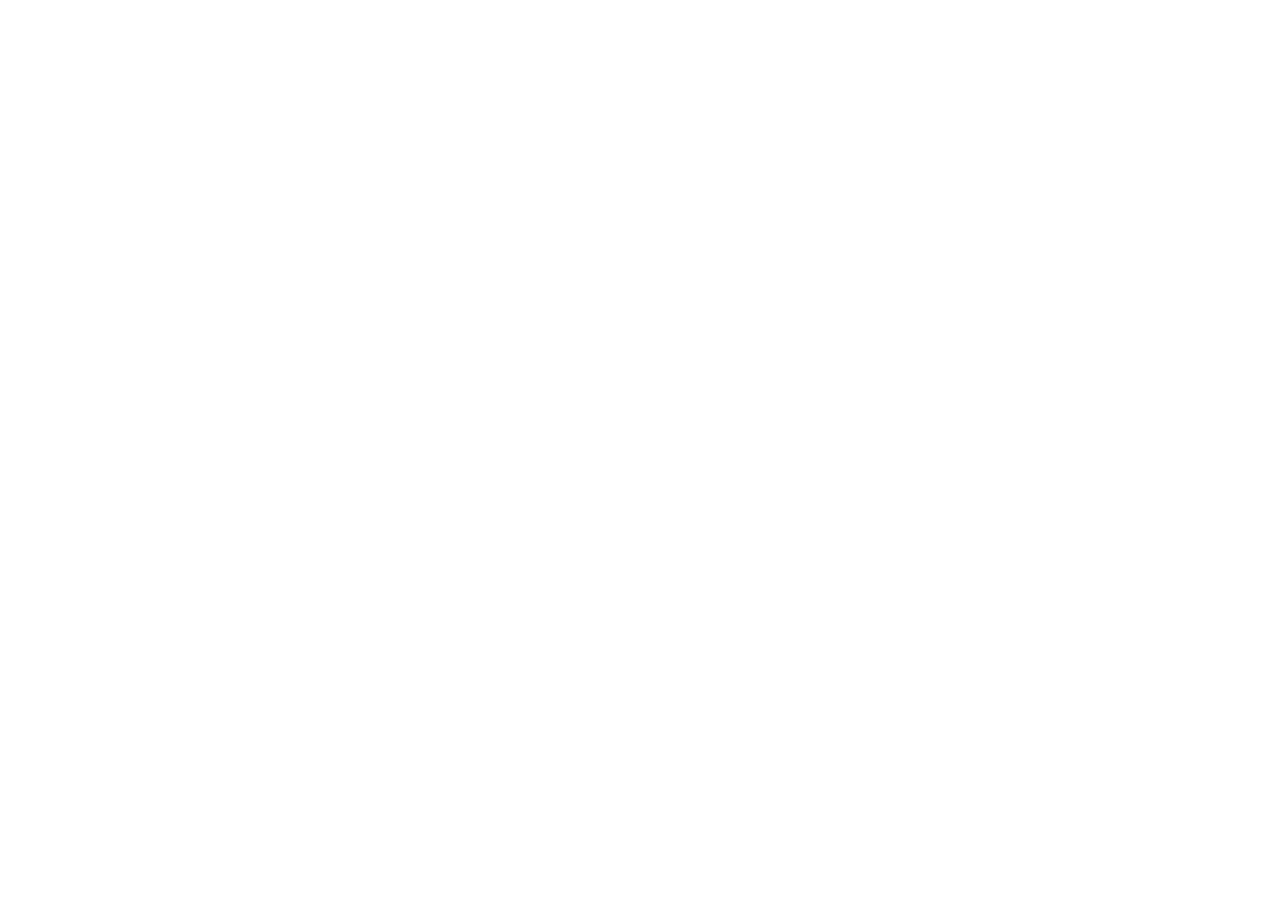
==== html/index.html @ 0bc6a654 "commit initial" ====
<!DOCTYPE html>
<html lang="en">
<head>
    <meta charset="UTF-8">
    <meta http-equiv="X-UA-Compatible" content="IE=edge">
    <meta name="viewport" content="width=device-width, initial-scale=1.0">

    <title>One Community Church | Home</title>
</head>
<body>
    
</body>
</html>
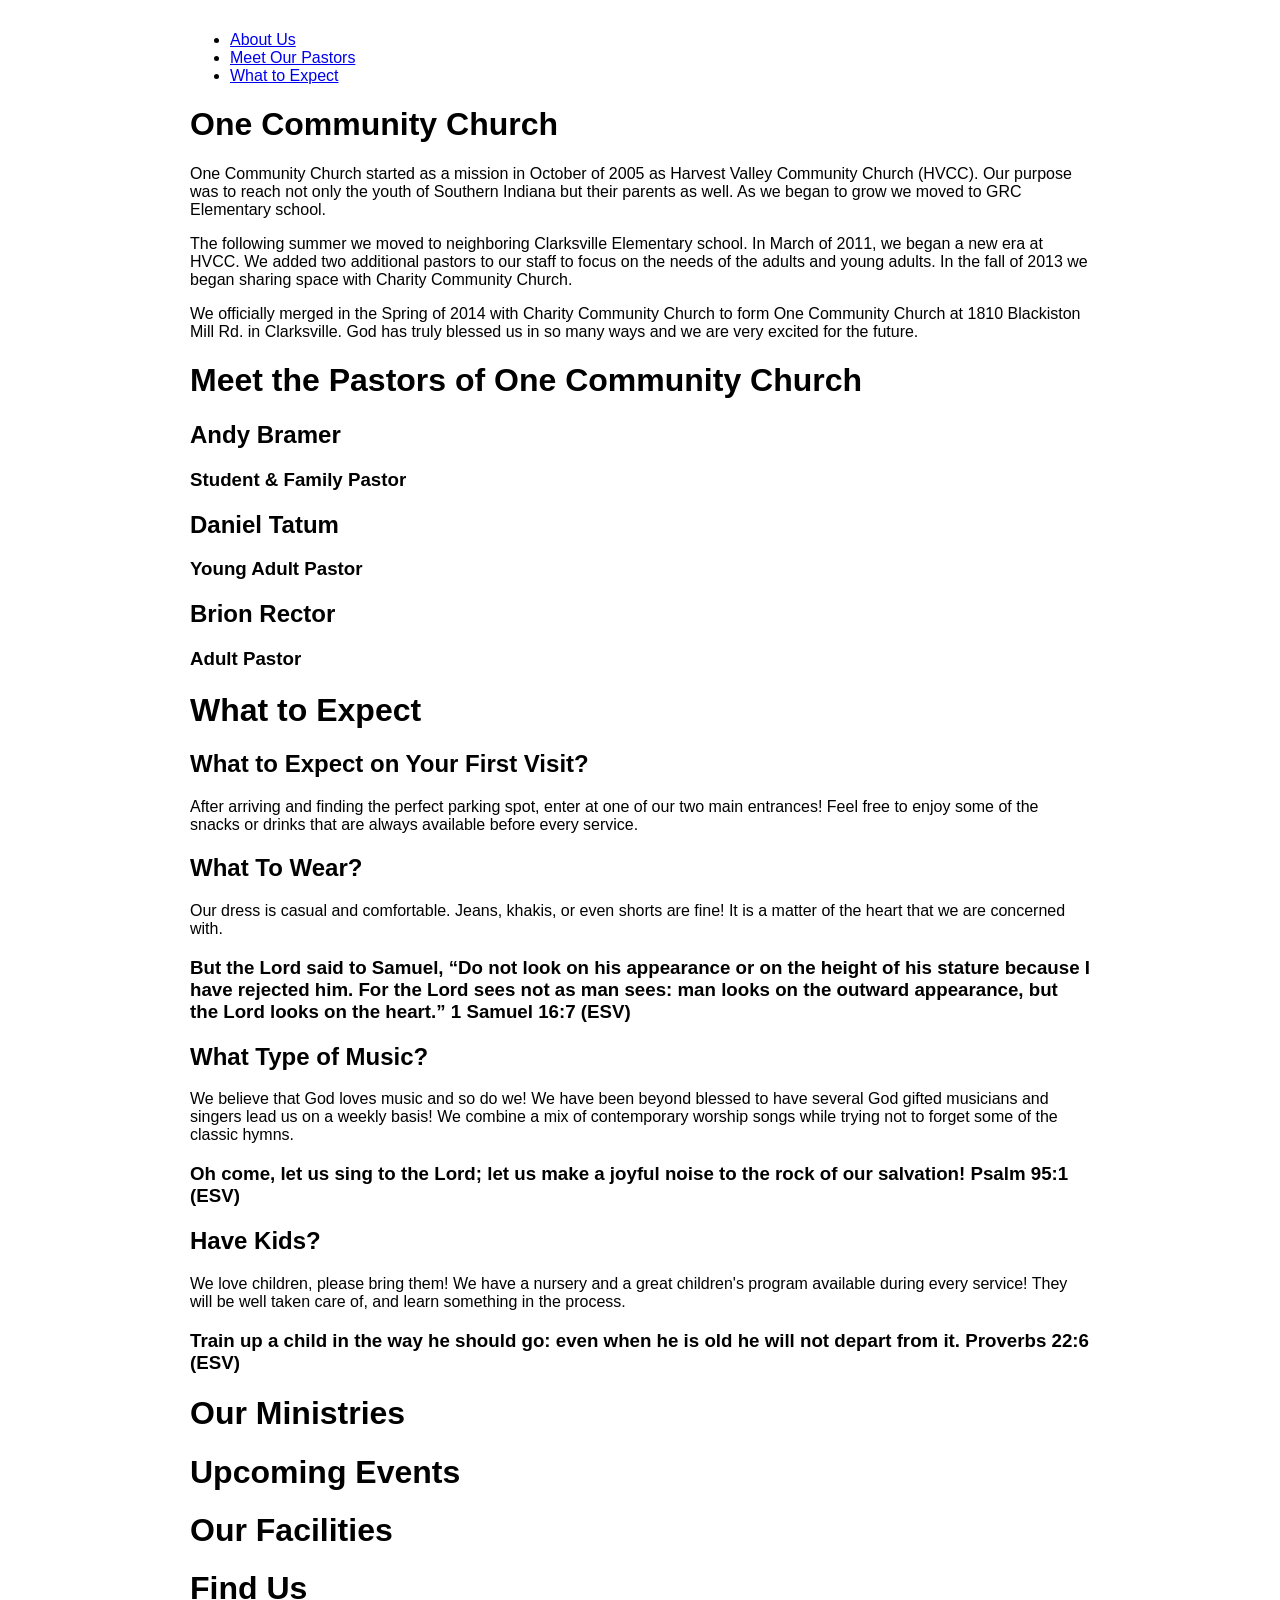
==== commit 86b9945e: "commit adding outline" ====
--- a/html/index.html
+++ b/html/index.html
@@ -5,9 +5,74 @@
     <meta http-equiv="X-UA-Compatible" content="IE=edge">
     <meta name="viewport" content="width=device-width, initial-scale=1.0">
 
+    <meta name="color-scheme" content="light dark">
+
+    <link rel="stylesheet" href="../css/index.css">  
+
     <title>One Community Church | Home</title>
 </head>
 <body>
-    
+
+    <!--navbar goes here-->
+    <div class="topnav">
+        <ul>
+            <li><a href="#about">About Us</a></li> 
+            <li><a href="#meet-pastors">Meet Our Pastors</a></li>
+            <li><a href="#what-to-expect">What to Expect</a></li>
+        </ul>
+    </div>
+
+    <!--about us-->
+    <div class="about" id="about">
+    <h1>One Community Church</h1>
+    <p>One Community Church started as a mission in October of 2005 as Harvest Valley Community Church (HVCC). Our purpose was to reach not only the youth of Southern Indiana but their parents as well. As we began to grow we moved to GRC Elementary school.</p>
+    <p>The following summer we moved to neighboring Clarksville Elementary school. In March of 2011, we began a new era at HVCC. We added two additional pastors to our staff to focus on the needs of the adults and young adults. In the fall of 2013 we began sharing space with Charity Community Church.</p>
+    <p>We officially merged in the Spring of 2014 with Charity Community Church to form One Community Church at 1810 Blackiston Mill Rd. in Clarksville. God has truly blessed us in so many ways and we are very excited for the future.</p>
+    </div>
+
+    <!--meet the pastors tidbit-->
+    <div class="meet-pastors" id="meet-pastors">
+    <h1>Meet the Pastors of One Community Church</h1>
+    <h2>Andy Bramer</h2>
+    <h3>Student & Family Pastor</h3>
+
+    <h2>Daniel Tatum</h2>
+    <h3>Young Adult Pastor</h3>
+
+    <h2>Brion Rector</h2>
+    <h3>Adult Pastor</h3>
+    </div>
+
+    <!--what to expect (first time..)-->
+    <div class="what-to-expect" id="what-to-expect">
+    <h1>What to Expect</h1>
+    <h2>What to Expect on Your First Visit?</h2>
+    <p>After arriving and finding the perfect parking spot, enter at one of our two main entrances! Feel free to enjoy some of the snacks or drinks that are always available before every service.</p>
+
+    <h2>What To Wear?</h2>
+    <p>Our dress is casual and comfortable. Jeans, khakis, or even shorts are fine! It is a matter of the heart that we are concerned with.</p>
+    <h3>But the Lord said to Samuel, “Do not look on his appearance or on the height of his stature because I have rejected him. For the Lord sees not as man sees: man looks on the outward appearance, but the Lord looks on the heart.” 1 Samuel 16:7 (ESV)</h3>
+
+    <h2>What Type of Music?</h2>
+    <p>We believe that God loves music and so do we! We have been beyond blessed to have several God gifted musicians and singers lead us on a weekly basis! We combine a mix of contemporary worship songs while trying not to forget some of the classic hymns.</p>
+    <h3>Oh come, let us sing to the Lord; let us make a joyful noise to the rock of our salvation! Psalm 95:1 (ESV)</h3>
+
+    <h2>Have Kids?</h2>
+    <p>We love children, please bring them! We have a nursery and a great children's program available during every service! They will be well taken care of, and learn something in the process.</p>
+    <h3>Train up a child in the way he should go: even when he is old he will not depart from it. Proverbs 22:6 (ESV)</h3>
+    </div>
+
+    <!--our ministries (adult, youth..)-->
+    <h1>Our Ministries</h1>
+
+    <!--upcoming events-->
+    <h1>Upcoming Events</h1>
+
+    <!--our facilites-->
+    <h1>Our Facilities</h1>
+
+    <!--find us-->
+    <h1>Find Us</h1>
+
 </body>
 </html>
--- a/css/index.css
+++ b/css/index.css
@@ -0,0 +1,68 @@
+body.light {
+    --text: dark;
+    --background: white;
+
+}
+
+body.dark {
+    --text: white;
+    --background: black;
+}
+
+body {
+    color: var(--text);
+    background: var(--background);
+
+    margin: auto;
+    padding: auto;
+    max-width: 1250px;
+    min-width: 450px;
+    padding-bottom: 30px;
+
+    font-family: Arial, Helvetica, sans-serif;
+}
+
+
+
+
+
+@media (max-width: 1350px) {
+    html {
+        max-width:screen;
+    }
+
+    body {
+        max-width: 1200px;
+        padding: 15px;
+        margin: auto;
+        font-size: medium;
+    }
+}
+
+
+@media (max-width: 1300px) {
+    html {
+        max-width:screen;
+    }
+
+    body {
+        max-width: 900px;
+        padding: 15px;
+        margin: auto;
+        font-size: medium;
+    }
+}
+
+
+@media (max-width: 414px) {
+    html {
+        max-width:screen;
+    }
+
+    body {
+        max-width: 380px;
+        padding: 15px;
+        margin: auto;
+        font-size: medium;
+    }
+}
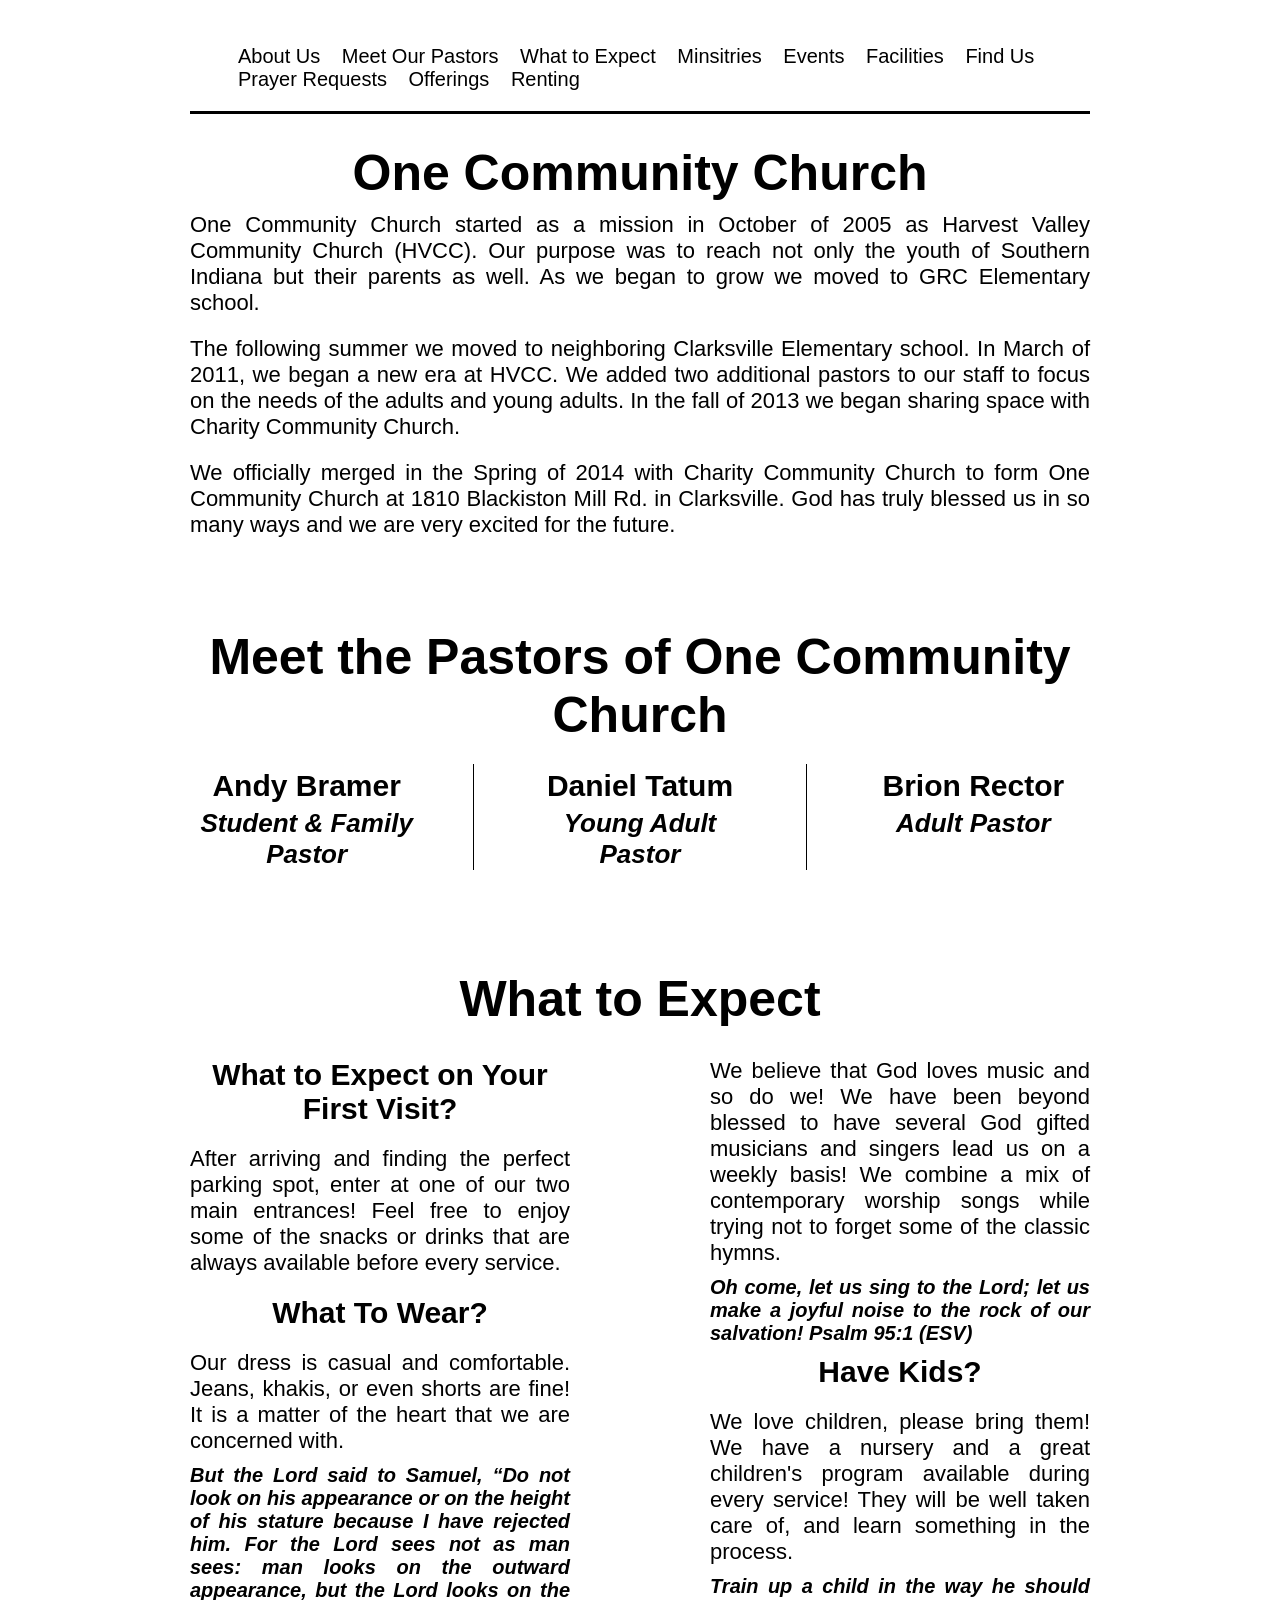
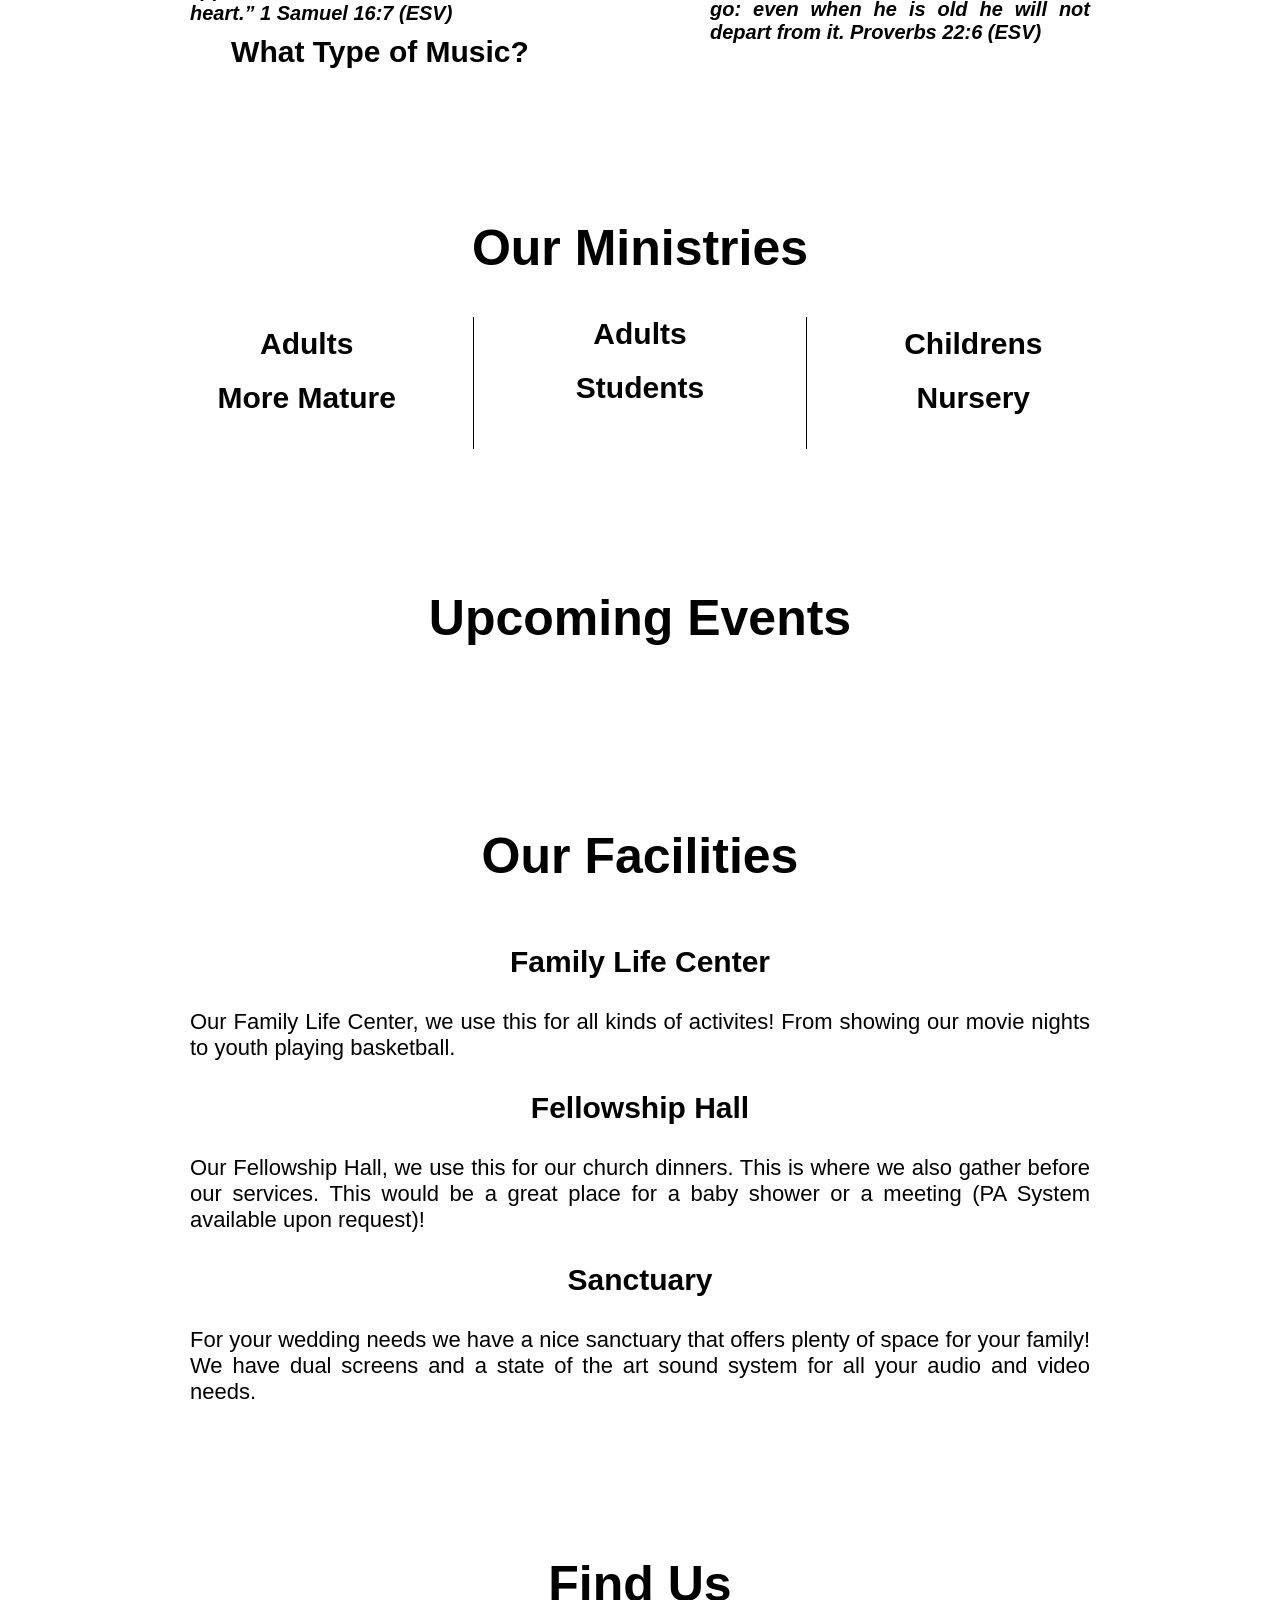
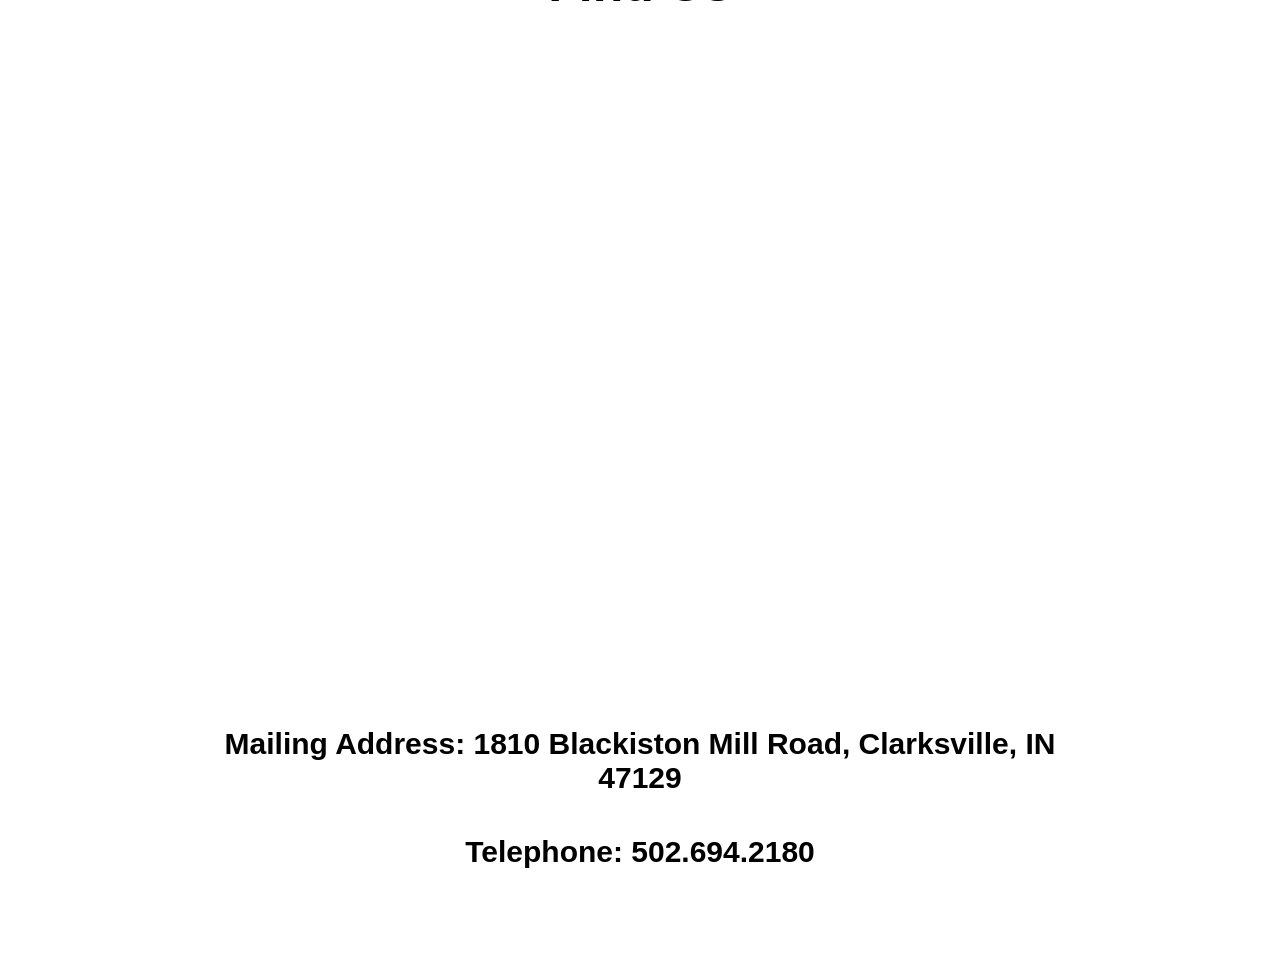
==== commit df232c69: "added navbar (need work on hiding content behind navbar" ====
--- a/html/index.html
+++ b/html/index.html
@@ -16,9 +16,19 @@
     <!--navbar goes here-->
     <div class="topnav">
         <ul>
+            <!--same page links-->
             <li><a href="#about">About Us</a></li> 
             <li><a href="#meet-pastors">Meet Our Pastors</a></li>
             <li><a href="#what-to-expect">What to Expect</a></li>
+            <li><a href="#our-ministries">Minsitries</a></li>
+            <li><a href="#upcoming-events">Events</a></li>
+            <li><a href="#our-facilities">Facilities</a></li>
+            <li><a href="#find-us">Find Us</a></li>
+            <!--seperator-->
+            <li><a href="../html/prayer.html">Prayer Requests</a></li>
+            <li><a href="../html/offering.html">Offerings</a></li>
+            <li><a href="../html/rental.html">Renting</a></li>
+            <!--<li><a href="../html/staff.html">Our Staff</a></li>-->
         </ul>
     </div>
 
@@ -33,15 +43,19 @@
     <!--meet the pastors tidbit-->
     <div class="meet-pastors" id="meet-pastors">
     <h1>Meet the Pastors of One Community Church</h1>
+    
     <h2>Andy Bramer</h2>
     <h3>Student & Family Pastor</h3>
+    <!--add pastor image-->
 
     <h2>Daniel Tatum</h2>
     <h3>Young Adult Pastor</h3>
+    <!--add pastor image-->
 
     <h2>Brion Rector</h2>
     <h3>Adult Pastor</h3>
-    </div>
+    </div> 
+    <!--add pastor image-->
 
     <!--what to expect (first time..)-->
     <div class="what-to-expect" id="what-to-expect">
@@ -63,16 +77,48 @@
     </div>
 
     <!--our ministries (adult, youth..)-->
+    <div class="our-ministries" id="our-ministries">
     <h1>Our Ministries</h1>
+    <h2>Adults</h2>
+    <h2>More Mature Adults</h2>
+    <h2>Students</h2>
+    <h2>Childrens</h2>
+    <h2>Nursery</h2>
+    </div>
 
     <!--upcoming events-->
+    <div class="upcoming-events" id="upcoming-events">
     <h1>Upcoming Events</h1>
+    </div>
 
-    <!--our facilites-->
+    <!--our facilites--> <!--add all to rental section-->
+    <div class="our-facilities" id="our-facilities">
     <h1>Our Facilities</h1>
+    <!--add picture of flc-->
+    <h2>Family Life Center</h2>
+    <p>Our Family Life Center, we use this for all kinds of activites! From showing our movie nights to youth playing basketball.</p>
+
+    <!--add picture of fh-->
+    <h2>Fellowship Hall</h2>
+    <p>Our Fellowship Hall, we use this for our church dinners. This is where we also gather before our services. This would be a great place for a baby shower or a meeting (PA System available upon request)!</p>
+
+    <!--add picture of sanctuary-->
+    <h2>Sanctuary</h2>
+    <p>For your wedding needs we have a nice sanctuary that offers plenty of space for your family! We have dual screens and a state of the art sound system for all your audio and video needs.</p>
+
+    <!--add facilities usage aggreement-->
+    </div>
 
     <!--find us-->
+    <div class="find-us" id="find-us">
     <h1>Find Us</h1>
+    <!--add image of church-->
+    <!--add(ed) map-->
+    <iframe src="https://www.google.com/maps/embed?pb=!1m18!1m12!1m3!1d3130.3263921614725!2d-85.77988768427866!3d38.31827188847571!2m3!1f0!2f0!3f0!3m2!1i1024!2i768!4f13.1!3m3!1m2!1s0x88696de4c640ef57%3A0xcdb8a9dc819fbcfc!2s1810%20Blackiston%20Mill%20Rd%2C%20Clarksville%2C%20IN%2047129!5e0!3m2!1sen!2sus!4v1655092919338!5m2!1sen!2sus" width="1250" height="650" style="border:0;" allowfullscreen="" loading="lazy" referrerpolicy="no-referrer-when-downgrade"></iframe>
+    <h2>Mailing Address: <a href="https://goo.gl/maps/pcrrsYPMtZr2eQby5" target="_blank">1810 Blackiston Mill Road, Clarksville, IN 47129</a></h2>
+    <h2>Telephone:<a href="tel+5026942180"> 502.694.2180</a></h2>
+    </div>  
+
 
 </body>
 </html>
--- a/css/index.css
+++ b/css/index.css
@@ -18,13 +18,259 @@
     max-width: 1250px;
     min-width: 450px;
     padding-bottom: 30px;
-
     font-family: Arial, Helvetica, sans-serif;
 }
 
-
-
-
+.topnav a:link, a:visited {
+    color: var(--text);
+    text-decoration: none;
+}
+
+.topnav a:hover {
+    color: var(--text);
+    font-style: oblique;
+}
+
+.topnav {
+    border-bottom-style: solid;
+    font-size: 20px;
+    position: -webkit-sticky;
+    position: sticky;
+    z-index: 1;
+    top: 0;
+    
+}
+
+.topnav ul {
+    padding-top: 10px;
+}
+
+.topnav li {
+    display: inline;
+}
+
+.topnav a {
+    padding: 8px;
+}
+
+
+.about {
+    padding: 30px 0px;
+}
+
+.about h1 {
+    padding: auto;
+    margin: auto;
+    font-size: 50px;
+    text-align: center;
+}
+
+.about p {
+    padding: 10px 0px;
+    margin: auto;
+    font-size: 22px;
+    text-align: justify;
+}
+
+
+.meet-pastors {
+    padding: 50px 0px;
+    column-count: 3;
+    column-gap: 100px;
+    column-rule-style: solid;
+    column-rule-width: 1px;
+    column-width: 100px;
+}
+
+.meet-pastors h1 {
+    padding-bottom: 20px;
+    margin: auto;
+    font-size: 50px;
+    column-span: all;
+    text-align: center;
+}
+
+.meet-pastors h2 {
+    padding: 5px 0px;
+    margin: auto;
+    font-size: 30px;
+    text-align: center;
+}
+
+.meet-pastors h3 {
+    padding: auto;
+    margin: auto;
+    font-size: 26px;
+    font-style: italic;
+    text-align: center;
+}
+
+
+.what-to-expect {
+    padding: 50px 0px;
+    column-count: 2;
+    column-gap: 140px;
+    column-width: 200px;
+}
+
+.what-to-expect h1 {
+    padding-bottom: 20px;
+    margin: auto;
+    font-size: 50px;
+    column-span: all;
+    text-align: center;
+}
+
+.what-to-expect h2 {
+    padding: 10px 0px;
+    margin: auto;
+    font-size: 30px;
+    text-align: center;
+}
+
+.what-to-expect p {
+    padding: 10px 0px;
+    margin: auto;
+    font-size: 22px;
+    text-align: justify;
+}
+
+.what-to-expect h3 {
+    padding: auto;
+    margin: auto;
+    font-size: 20px;
+    font-style: italic;
+    text-align: justify;
+}
+
+
+.our-ministries {
+    padding: 50px 0px;
+    column-count: 3;
+    column-gap: 100px;
+    column-width: 150px;
+    column-rule-style: solid;
+    column-rule-width: 1px;
+}
+
+.our-ministries h1 {
+    padding: 40px 0px;
+    margin: auto;
+    font-size: 50px;
+    column-span: all;
+    text-align: center;
+}
+
+.our-ministries h2 {
+    padding: 10px 0px;
+    margin: auto;
+    font-size: 30px;
+    text-align: center;
+}
+
+.our-ministries p {
+    padding: 10px 0px;
+    margin: auto;
+    font-size: 22px;
+    text-align: justify;
+}
+
+.our-ministries h3 {
+    padding: auto;
+    margin: auto;
+    font-size: 20px;
+    font-style: italic;
+    text-align: justify;
+}
+
+
+.upcoming-events {
+    padding: 50px 0px;
+}
+
+.upcoming-events h1 {
+    padding: 40px 0px;
+    margin: auto;
+    font-size: 50px;
+    column-span: all;
+    text-align: center;
+}
+
+
+.our-facilities {
+    padding: 50px 0px;
+}
+
+.our-facilities h1 {
+    padding: 40px 0px;
+    margin: auto;
+    font-size: 50px;
+    column-span: all;
+    text-align: center;
+}
+
+.our-facilities h2 {
+    padding: 20px 0px;
+    margin: auto;
+    font-size: 30px;
+    text-align: center;
+}
+
+.our-facilities p {
+    padding: 10px 0px;
+    margin: auto;
+    font-size: 22px;
+    text-align: justify;
+}
+
+.our-facilities h3 {
+    padding: auto;
+    margin: auto;
+    font-size: 20px;
+    font-style: italic;
+    text-align: justify;
+}
+
+
+.find-us {
+    padding: 50px 0px;
+}
+
+.find-us a:link, a:visited {
+    color: var(--text);
+    text-decoration: none;
+}
+
+.find-us h1 {
+    padding: 40px 0px;
+    margin: auto;
+    font-size: 50px;
+    column-span: all;
+    text-align: center;
+}
+
+.find-us h2 {
+    padding: 20px 0px;
+    margin: auto;
+    font-size: 30px;
+    text-align: center;
+    text-decoration: none;
+}
+
+.find-us p {
+    padding: 10px 0px;
+    margin: auto;
+    font-size: 22px;
+    text-align: justify;
+}
+
+.find-us h3 {
+    padding: auto;
+    margin: auto;
+    font-size: 20px;
+    font-style: italic;
+    text-align: justify;
+}
 
 @media (max-width: 1350px) {
     html {
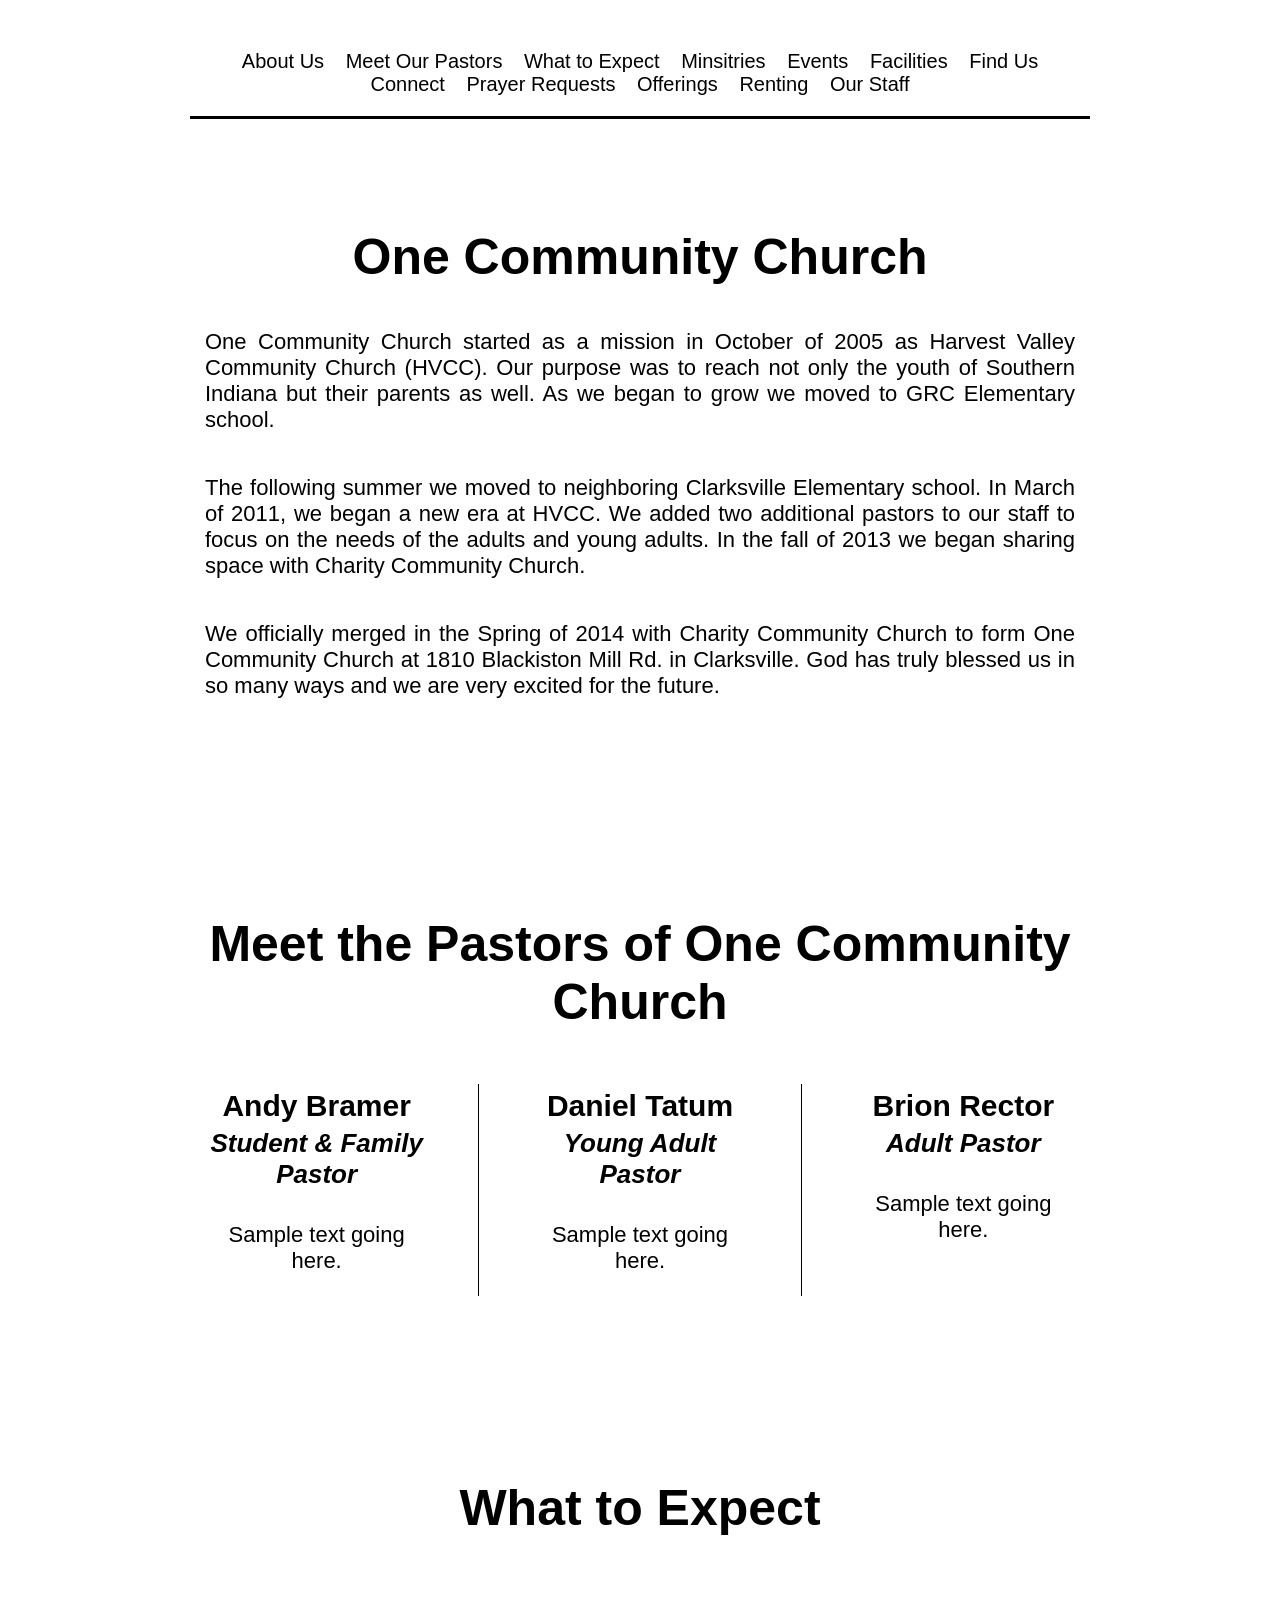
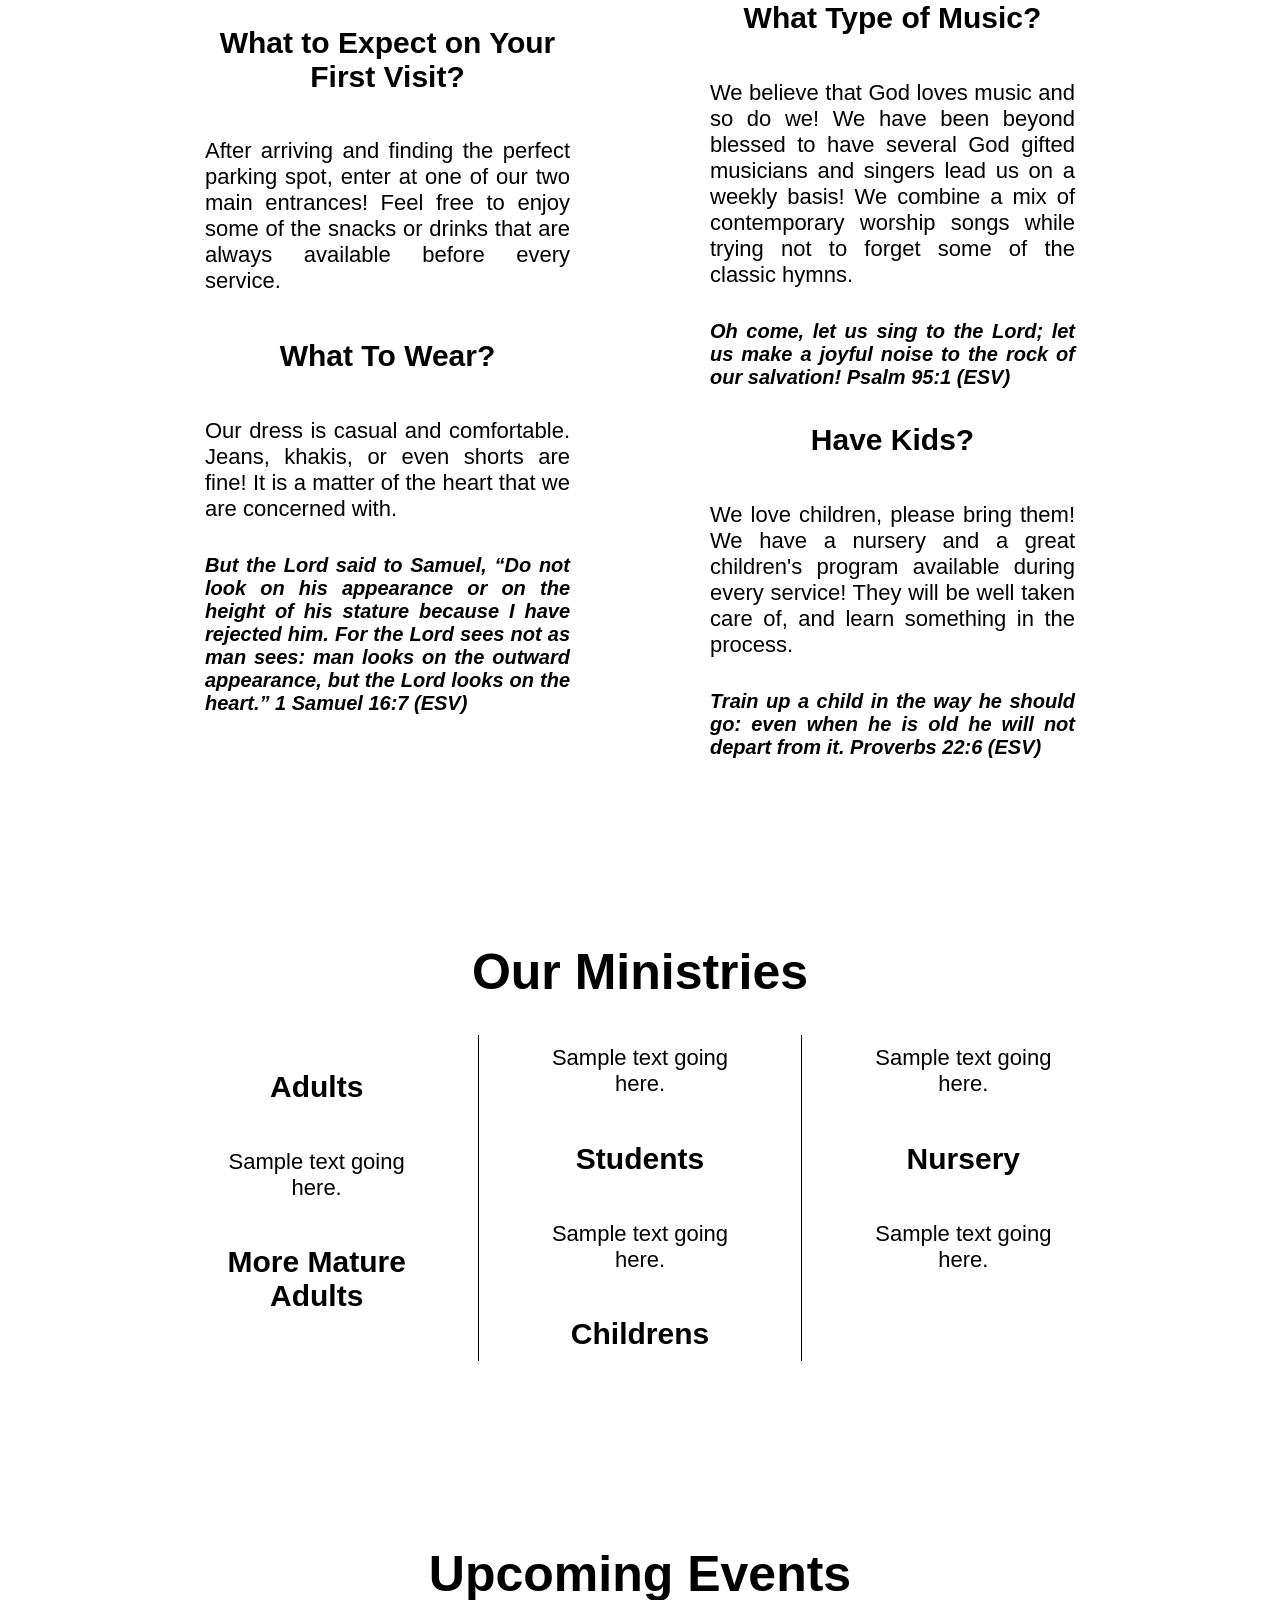
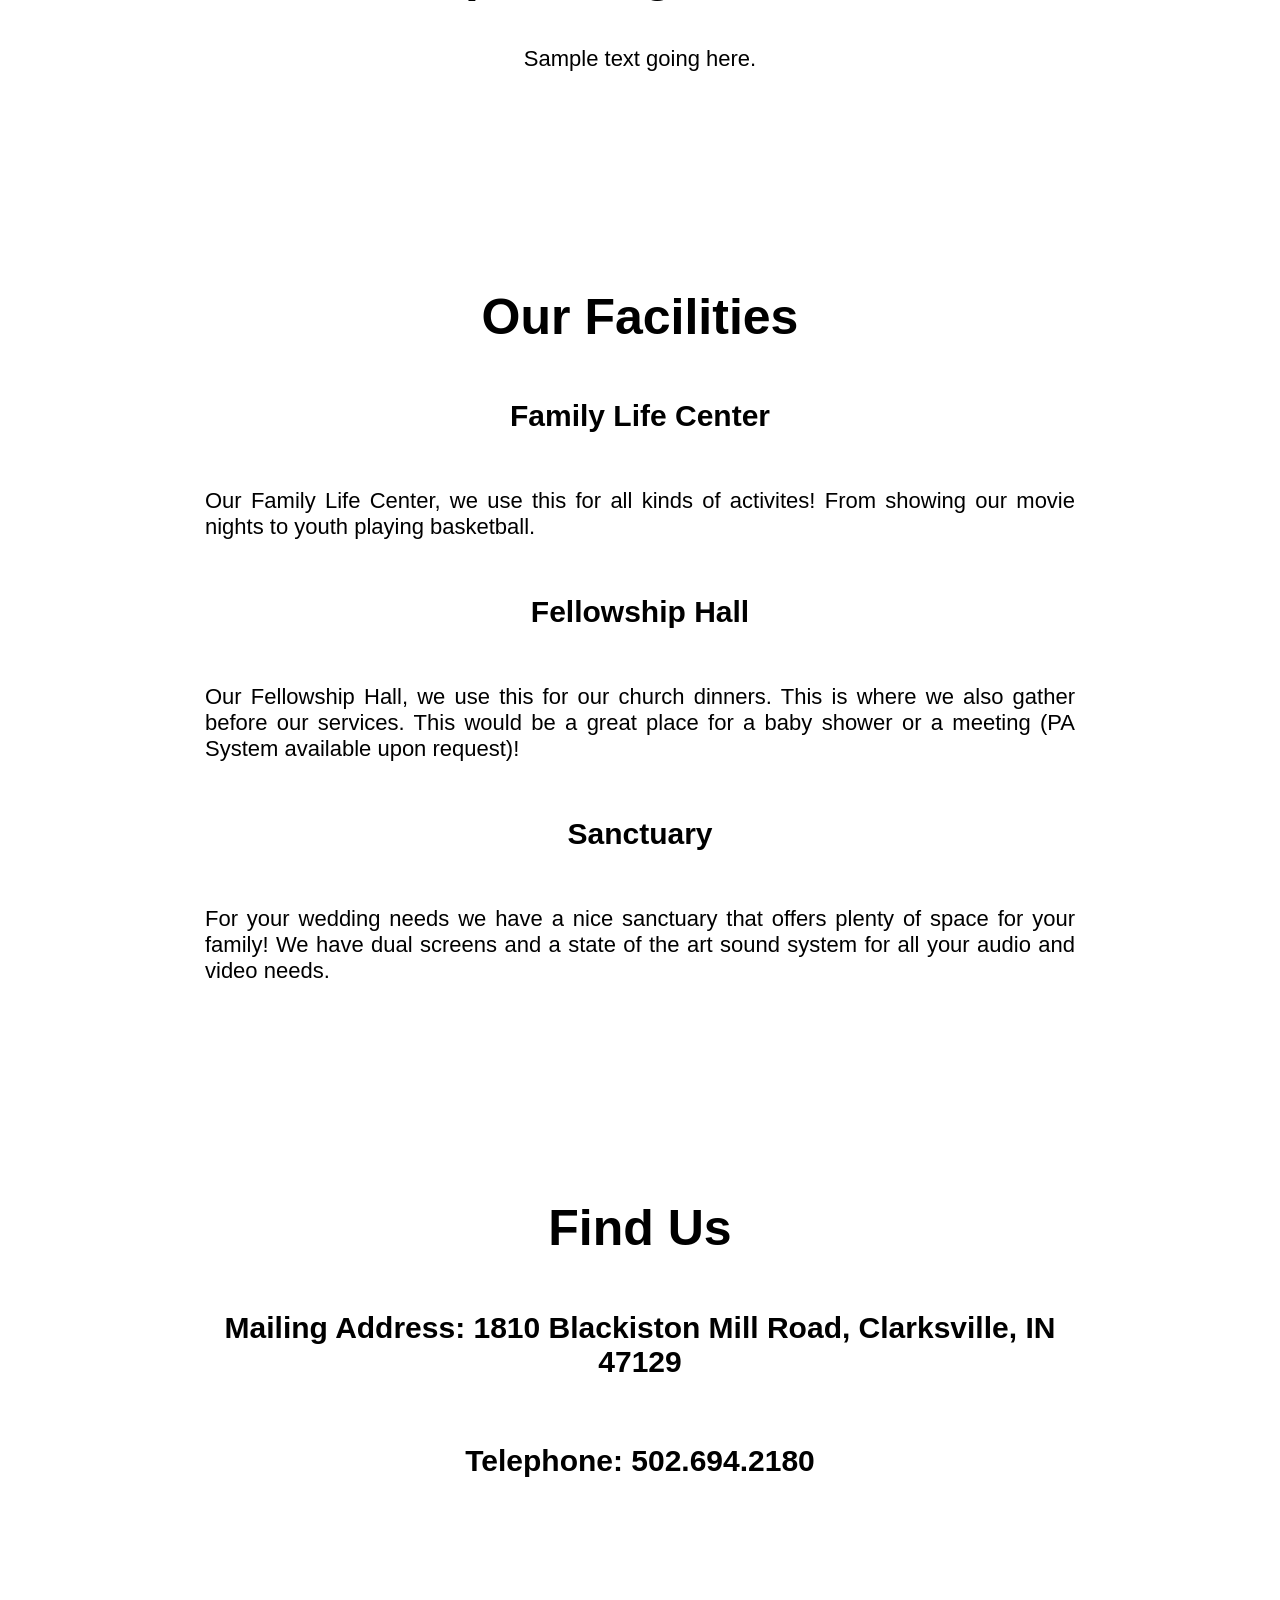
==== commit 3e3335f0: "updated blur in navbar, max-width now 1400px, formatting padding, etc." ====
--- a/html/index.html
+++ b/html/index.html
@@ -10,6 +10,7 @@
     <link rel="stylesheet" href="../css/index.css">  
 
     <title>One Community Church | Home</title>
+
 </head>
 <body>
 
@@ -24,11 +25,12 @@
             <li><a href="#upcoming-events">Events</a></li>
             <li><a href="#our-facilities">Facilities</a></li>
             <li><a href="#find-us">Find Us</a></li>
+            <li><a href="#connect">Connect</a></li>
             <!--seperator-->
             <li><a href="../html/prayer.html">Prayer Requests</a></li>
             <li><a href="../html/offering.html">Offerings</a></li>
             <li><a href="../html/rental.html">Renting</a></li>
-            <!--<li><a href="../html/staff.html">Our Staff</a></li>-->
+            <li><a href="../html/staff.html">Our Staff</a></li>
         </ul>
     </div>
 
@@ -46,16 +48,19 @@
     
     <h2>Andy Bramer</h2>
     <h3>Student & Family Pastor</h3>
+    <p>Sample text going here.</p>
     <!--add pastor image-->
 
     <h2>Daniel Tatum</h2>
     <h3>Young Adult Pastor</h3>
+    <p>Sample text going here.</p>
     <!--add pastor image-->
 
     <h2>Brion Rector</h2>
     <h3>Adult Pastor</h3>
+    <p>Sample text going here.</p>
+    <!--add pastor image-->
     </div> 
-    <!--add pastor image-->
 
     <!--what to expect (first time..)-->
     <div class="what-to-expect" id="what-to-expect">
@@ -79,16 +84,27 @@
     <!--our ministries (adult, youth..)-->
     <div class="our-ministries" id="our-ministries">
     <h1>Our Ministries</h1>
+
     <h2>Adults</h2>
+    <p>Sample text going here.</p>
+
     <h2>More Mature Adults</h2>
+    <p>Sample text going here.</p>
+
     <h2>Students</h2>
+    <p>Sample text going here.</p>
+
     <h2>Childrens</h2>
+    <p>Sample text going here.</p>    
+    
     <h2>Nursery</h2>
+    <p>Sample text going here.</p>
     </div>
 
     <!--upcoming events-->
     <div class="upcoming-events" id="upcoming-events">
     <h1>Upcoming Events</h1>
+    <p>Sample text going here.</p>
     </div>
 
     <!--our facilites--> <!--add all to rental section-->
@@ -114,11 +130,38 @@
     <h1>Find Us</h1>
     <!--add image of church-->
     <!--add(ed) map-->
-    <iframe src="https://www.google.com/maps/embed?pb=!1m18!1m12!1m3!1d3130.3263921614725!2d-85.77988768427866!3d38.31827188847571!2m3!1f0!2f0!3f0!3m2!1i1024!2i768!4f13.1!3m3!1m2!1s0x88696de4c640ef57%3A0xcdb8a9dc819fbcfc!2s1810%20Blackiston%20Mill%20Rd%2C%20Clarksville%2C%20IN%2047129!5e0!3m2!1sen!2sus!4v1655092919338!5m2!1sen!2sus" width="1250" height="650" style="border:0;" allowfullscreen="" loading="lazy" referrerpolicy="no-referrer-when-downgrade"></iframe>
+    <!--<iframe src="https://www.google.com/maps/embed?pb=!1m18!1m12!1m3!1d3130.3263921614725!2d-85.77988768427866!3d38.31827188847571!2m3!1f0!2f0!3f0!3m2!1i1024!2i768!4f13.1!3m3!1m2!1s0x88696de4c640ef57%3A0xcdb8a9dc819fbcfc!2s1810%20Blackiston%20Mill%20Rd%2C%20Clarksville%2C%20IN%2047129!5e0!3m2!1sen!2sus!4v1655092919338!5m2!1sen!2sus" width="1350" height="450" style="border:0;" allowfullscreen="" loading="lazy" referrerpolicy="no-referrer-when-downgrade"></iframe>-->
     <h2>Mailing Address: <a href="https://goo.gl/maps/pcrrsYPMtZr2eQby5" target="_blank">1810 Blackiston Mill Road, Clarksville, IN 47129</a></h2>
     <h2>Telephone:<a href="tel+5026942180"> 502.694.2180</a></h2>
     </div>  
 
+    <!--footer w copyright w connect-->
+    <!--
+    <div class="footer-basic">
+        <footer>
+            <div class="social"><a href="#"><i class="icon ion-social-instagram"></i></a><a href="#"><i class="icon ion-social-snapchat"></i></a><a href="#"><i class="icon ion-social-twitter"></i></a><a href="#"><i class="icon ion-social-facebook"></i></a></div>
+            <ul class="list-inline">
+                <li class="list-inline-item"><a href="#">Home</a></li>
+                <li class="list-inline-item"><a href="#">Services</a></li>
+                <li class="list-inline-item"><a href="#">About</a></li>
+                <li class="list-inline-item"><a href="#">Terms</a></li>
+                <li class="list-inline-item"><a href="#">Privacy Policy</a></li>
+            </ul>
+            <p class="copyright">Company Name © 2018</p>
+        </footer>
+    </div>
+    -->
+
+    <!--
+    <footer>
+    <ul>
+        <li>© Matt Bramer</li>
+        <li>Facebook</li>
+        <li>Instagram</li>
+        <li>Youtube</li>
+    </ul>
+    </footer>
+    -->
 
 </body>
 </html>
--- a/css/index.css
+++ b/css/index.css
@@ -1,22 +1,28 @@
+
+html {
+    max-width: 1450px;
+    margin: auto;
+}
+
+body.dark {
+    --text: white;
+    --background: black;
+}
+
 body.light {
     --text: dark;
     --background: white;
 
 }
 
-body.dark {
-    --text: white;
-    --background: black;
-}
-
 body {
     color: var(--text);
     background: var(--background);
-
-    margin: auto;
-    padding: auto;
-    max-width: 1250px;
+    padding: auto;
+    /*
+    max-width: 1350px;
     min-width: 450px;
+    */
     padding-bottom: 30px;
     font-family: Arial, Helvetica, sans-serif;
 }
@@ -28,21 +34,26 @@
 
 .topnav a:hover {
     color: var(--text);
-    font-style: oblique;
+    font-weight: bold;
 }
 
 .topnav {
     border-bottom-style: solid;
     font-size: 20px;
+    /* padding: revert; */
+    text-align: center;
+    text-align: -webkit-center;
     position: -webkit-sticky;
     position: sticky;
     z-index: 1;
     top: 0;
-    
+    backdrop-filter: blur(100px);
+    list-style: none;
 }
 
 .topnav ul {
-    padding-top: 10px;
+    padding-top: 15px;
+    padding-left: 0;
 }
 
 .topnav li {
@@ -54,27 +65,31 @@
 }
 
 
+
+
+
+
 .about {
-    padding: 30px 0px;
+    padding: 75px 15px;
 }
 
 .about h1 {
     padding: auto;
-    margin: auto;
+
     font-size: 50px;
     text-align: center;
 }
 
 .about p {
     padding: 10px 0px;
-    margin: auto;
+
     font-size: 22px;
     text-align: justify;
 }
 
 
 .meet-pastors {
-    padding: 50px 0px;
+    padding: 75px 15px;
     column-count: 3;
     column-gap: 100px;
     column-rule-style: solid;
@@ -84,7 +99,6 @@
 
 .meet-pastors h1 {
     padding-bottom: 20px;
-    margin: auto;
     font-size: 50px;
     column-span: all;
     text-align: center;
@@ -92,14 +106,21 @@
 
 .meet-pastors h2 {
     padding: 5px 0px;
-    margin: auto;
+    margin: 0;
     font-size: 30px;
     text-align: center;
 }
 
+.meet-pastors p {
+    padding: 10px 0px;
+
+    font-size: 22px;
+    text-align: center;
+}
+
 .meet-pastors h3 {
     padding: auto;
-    margin: auto;
+    margin: 0;
     font-size: 26px;
     font-style: italic;
     text-align: center;
@@ -107,7 +128,7 @@
 
 
 .what-to-expect {
-    padding: 50px 0px;
+    padding: 75px 15px;
     column-count: 2;
     column-gap: 140px;
     column-width: 200px;
@@ -115,7 +136,7 @@
 
 .what-to-expect h1 {
     padding-bottom: 20px;
-    margin: auto;
+
     font-size: 50px;
     column-span: all;
     text-align: center;
@@ -123,21 +144,21 @@
 
 .what-to-expect h2 {
     padding: 10px 0px;
-    margin: auto;
+
     font-size: 30px;
     text-align: center;
 }
 
 .what-to-expect p {
     padding: 10px 0px;
-    margin: auto;
+
     font-size: 22px;
     text-align: justify;
 }
 
 .what-to-expect h3 {
     padding: auto;
-    margin: auto;
+
     font-size: 20px;
     font-style: italic;
     text-align: justify;
@@ -145,7 +166,7 @@
 
 
 .our-ministries {
-    padding: 50px 0px;
+    padding: 75px 15px;
     column-count: 3;
     column-gap: 100px;
     column-width: 150px;
@@ -154,8 +175,6 @@
 }
 
 .our-ministries h1 {
-    padding: 40px 0px;
-    margin: auto;
     font-size: 50px;
     column-span: all;
     text-align: center;
@@ -163,21 +182,21 @@
 
 .our-ministries h2 {
     padding: 10px 0px;
-    margin: auto;
+
     font-size: 30px;
     text-align: center;
 }
 
 .our-ministries p {
     padding: 10px 0px;
-    margin: auto;
-    font-size: 22px;
-    text-align: justify;
+
+    font-size: 22px;
+    text-align: center;
 }
 
 .our-ministries h3 {
     padding: auto;
-    margin: auto;
+
     font-size: 20px;
     font-style: italic;
     text-align: justify;
@@ -185,25 +204,28 @@
 
 
 .upcoming-events {
-    padding: 50px 0px;
+    padding: 75px 15px;
 }
 
 .upcoming-events h1 {
-    padding: 40px 0px;
-    margin: auto;
-    font-size: 50px;
-    column-span: all;
+    font-size: 50px;
+    column-span: all;
+    text-align: center;
+}
+
+.upcoming-events p {
+    padding: 10px 0px;
+
+    font-size: 22px;
     text-align: center;
 }
 
 
 .our-facilities {
-    padding: 50px 0px;
+    padding: 75px 15px;
 }
 
 .our-facilities h1 {
-    padding: 40px 0px;
-    margin: auto;
     font-size: 50px;
     column-span: all;
     text-align: center;
@@ -211,21 +233,21 @@
 
 .our-facilities h2 {
     padding: 20px 0px;
-    margin: auto;
+
     font-size: 30px;
     text-align: center;
 }
 
 .our-facilities p {
     padding: 10px 0px;
-    margin: auto;
+
     font-size: 22px;
     text-align: justify;
 }
 
 .our-facilities h3 {
     padding: auto;
-    margin: auto;
+
     font-size: 20px;
     font-style: italic;
     text-align: justify;
@@ -233,7 +255,8 @@
 
 
 .find-us {
-    padding: 50px 0px;
+    padding: 75px 15px;
+    padding-bottom: 500px;
 }
 
 .find-us a:link, a:visited {
@@ -242,8 +265,6 @@
 }
 
 .find-us h1 {
-    padding: 40px 0px;
-    margin: auto;
     font-size: 50px;
     column-span: all;
     text-align: center;
@@ -251,7 +272,7 @@
 
 .find-us h2 {
     padding: 20px 0px;
-    margin: auto;
+
     font-size: 30px;
     text-align: center;
     text-decoration: none;
@@ -259,18 +280,110 @@
 
 .find-us p {
     padding: 10px 0px;
-    margin: auto;
+
     font-size: 22px;
     text-align: justify;
 }
 
 .find-us h3 {
     padding: auto;
-    margin: auto;
     font-size: 20px;
     font-style: italic;
     text-align: justify;
 }
+
+
+/*
+- will revisit footer -
+footer {
+    width: 100%;
+    bottom: 0;
+    position: relative;
+}
+
+footer ul {
+    display: block;
+    padding-left: 0;
+    list-style: none;
+}
+
+footer li {
+    text-align: center;
+    font-size: 1em;
+}
+
+footer a:link, a:visited {
+    color: var(--text);
+    text-decoration: none;
+}
+
+footer a:hover {
+    color: var(--text);
+    font-weight: bold;
+}
+*/
+
+/* 
+- will revisit footer -
+.footer-basic {
+    padding:40px 0;
+  }
+  
+  .footer-basic ul {
+    padding:0;
+    list-style:none;
+    text-align:center;
+    font-size:18px;
+    line-height:1.6;
+    margin-bottom:0;
+  }
+  
+  .footer-basic li {
+    padding:0 10px;
+  }
+  
+  .footer-basic ul a {
+    color:inherit;
+    text-decoration:none;
+    opacity:0.8;
+  }
+  
+  .footer-basic ul a:hover {
+    opacity:1;
+  }
+  
+  .footer-basic .social {
+    text-align:center;
+    padding-bottom:25px;
+  }
+  
+  .footer-basic .social > a {
+    font-size:24px;
+    width:40px;
+    height:40px;
+    line-height:40px;
+    display:inline-block;
+    text-align:center;
+    border-radius:50%;
+    border:1px solid;
+    margin:0 8px;
+    color:inherit;
+    opacity:0.75;
+  }
+  
+  .footer-basic .social > a:hover {
+    opacity:0.9;
+  }
+  
+  .footer-basic .copyright {
+    margin-top:15px;
+    text-align:center;
+    font-size:13px;
+    margin-bottom:0;
+  }
+  */
+
+
 
 @media (max-width: 1350px) {
     html {
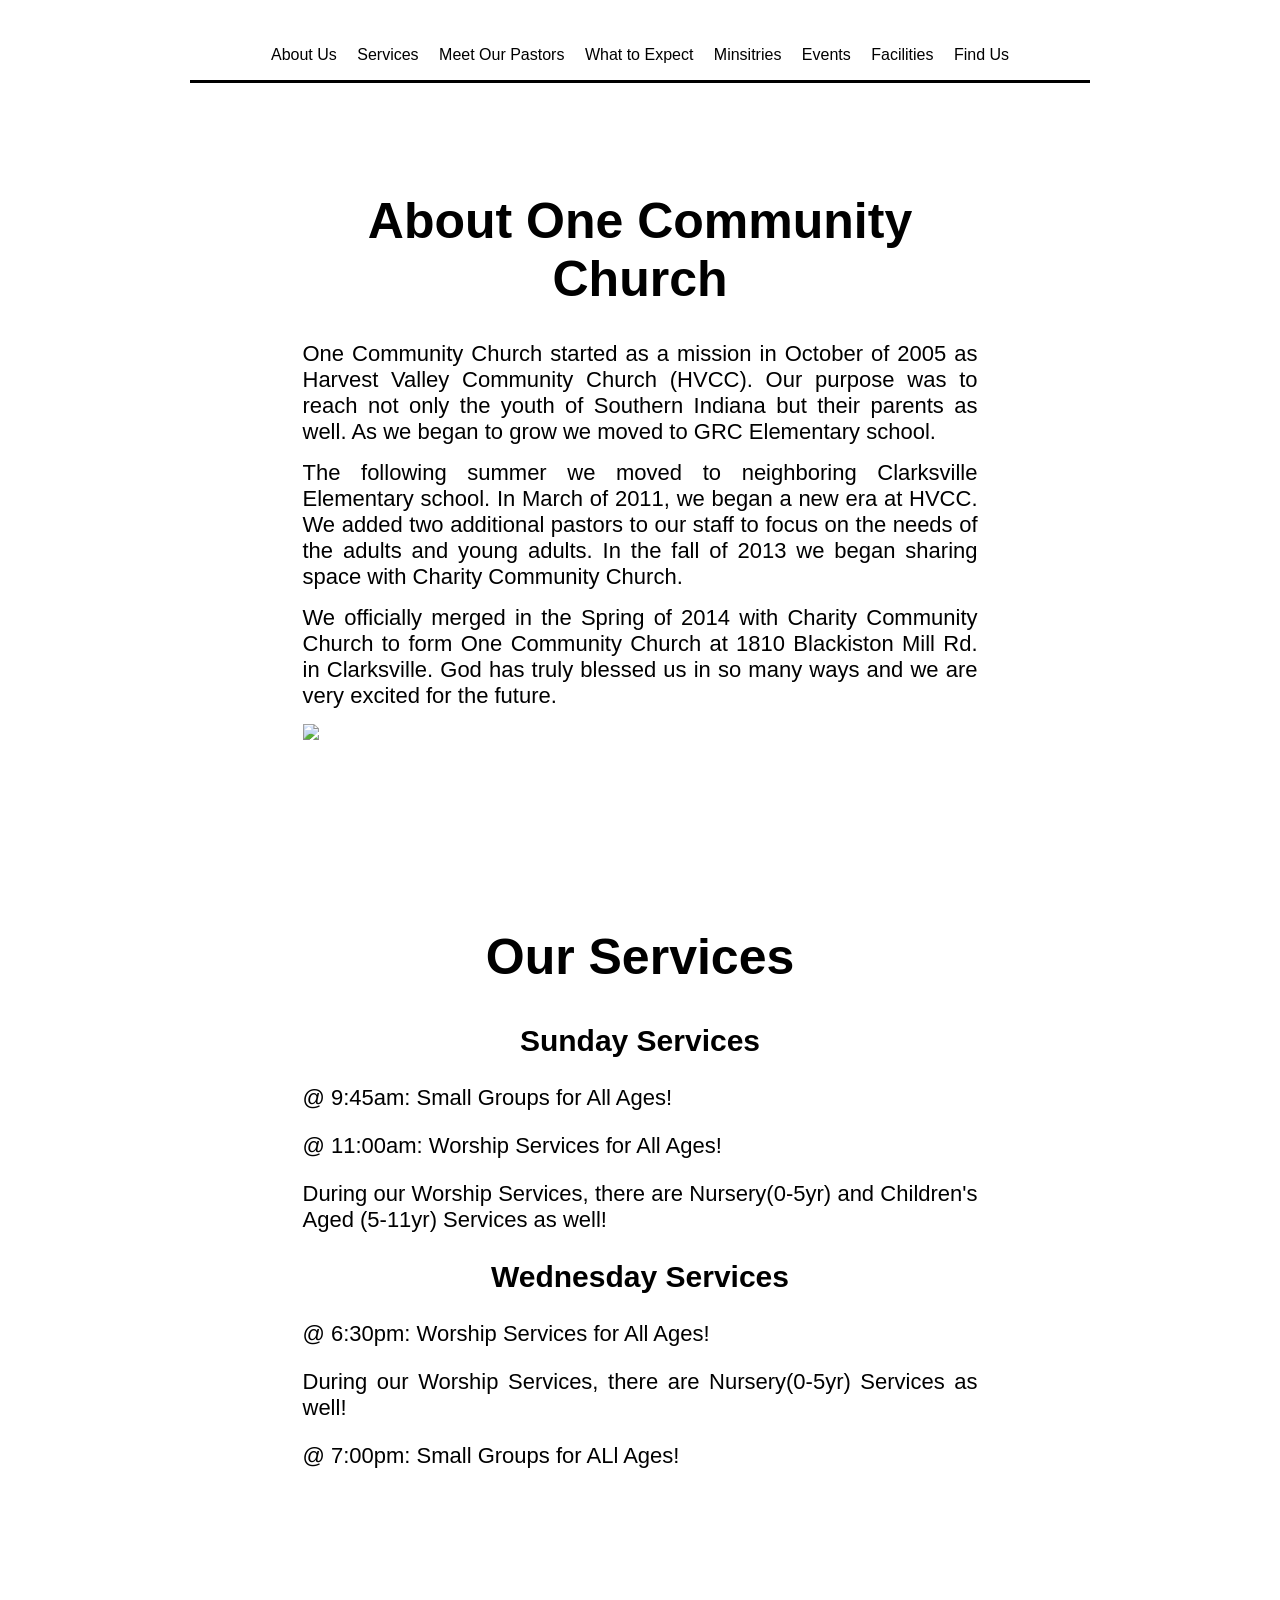
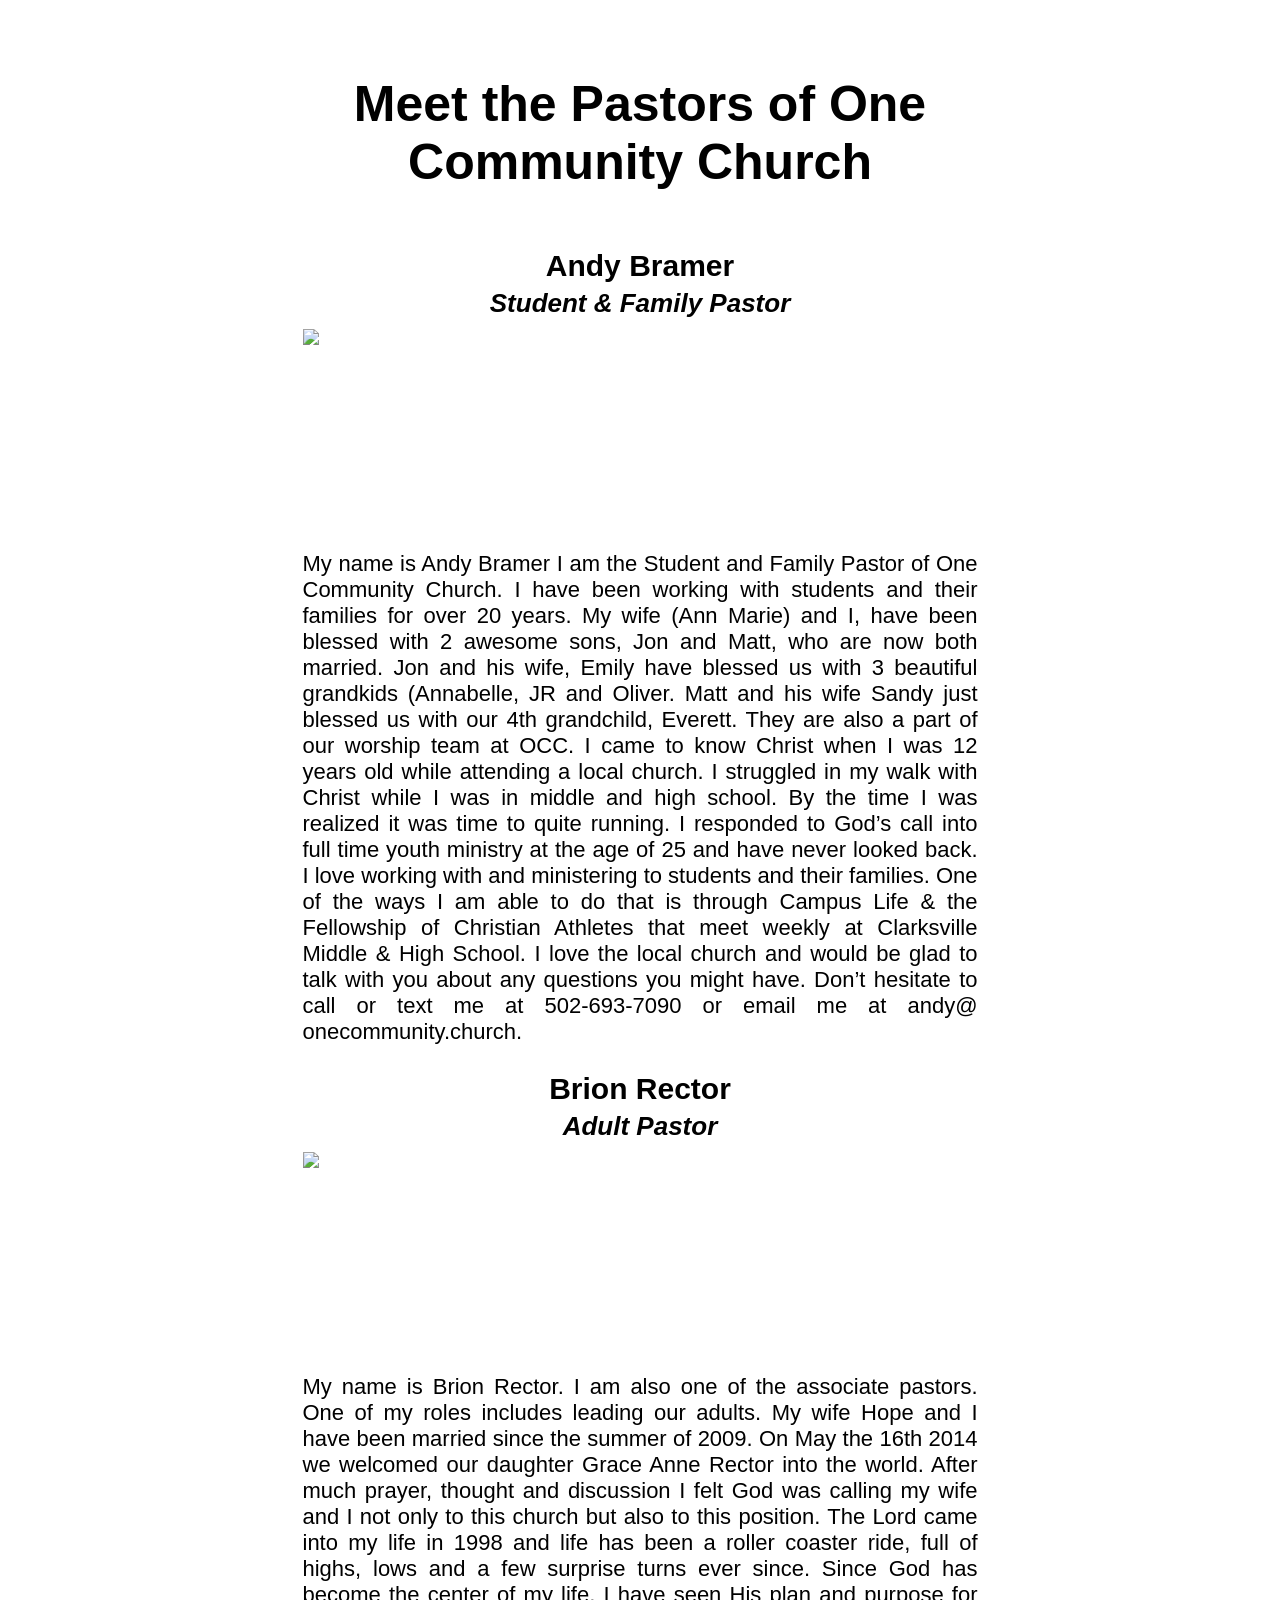
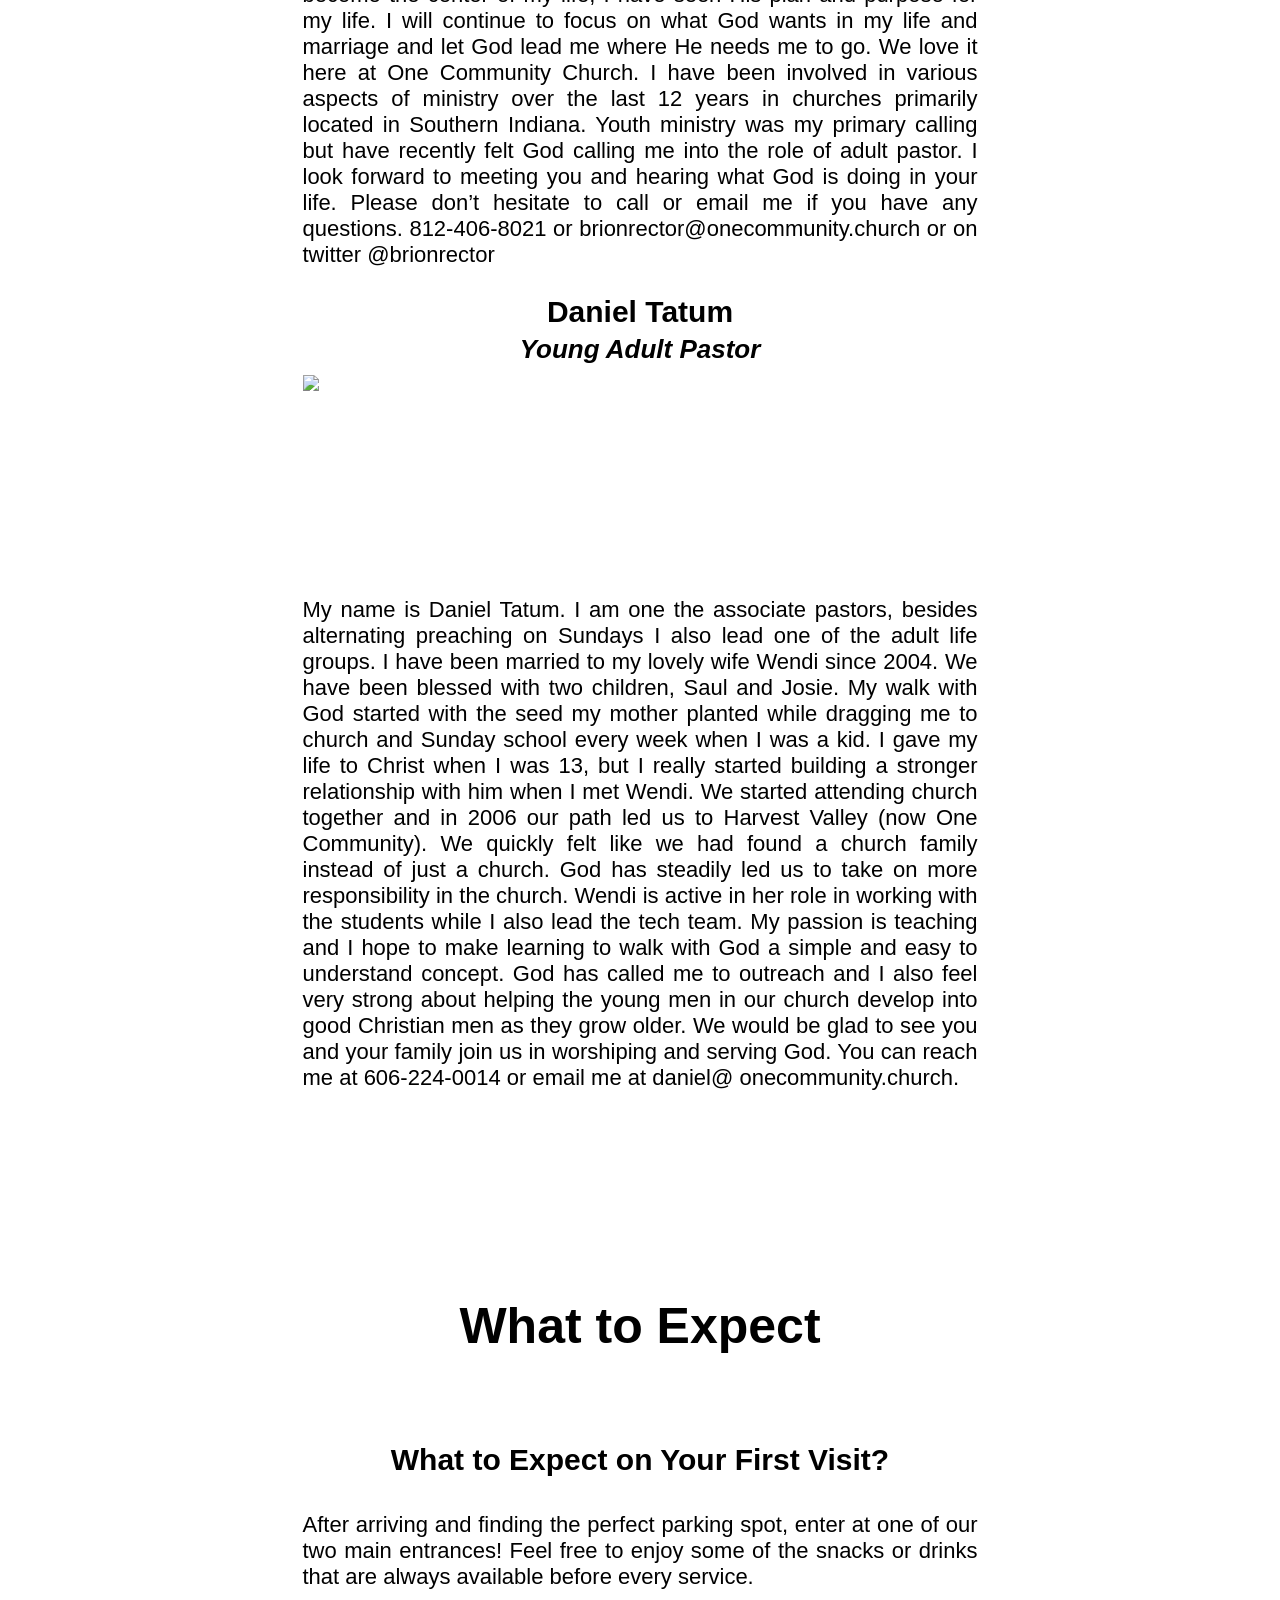
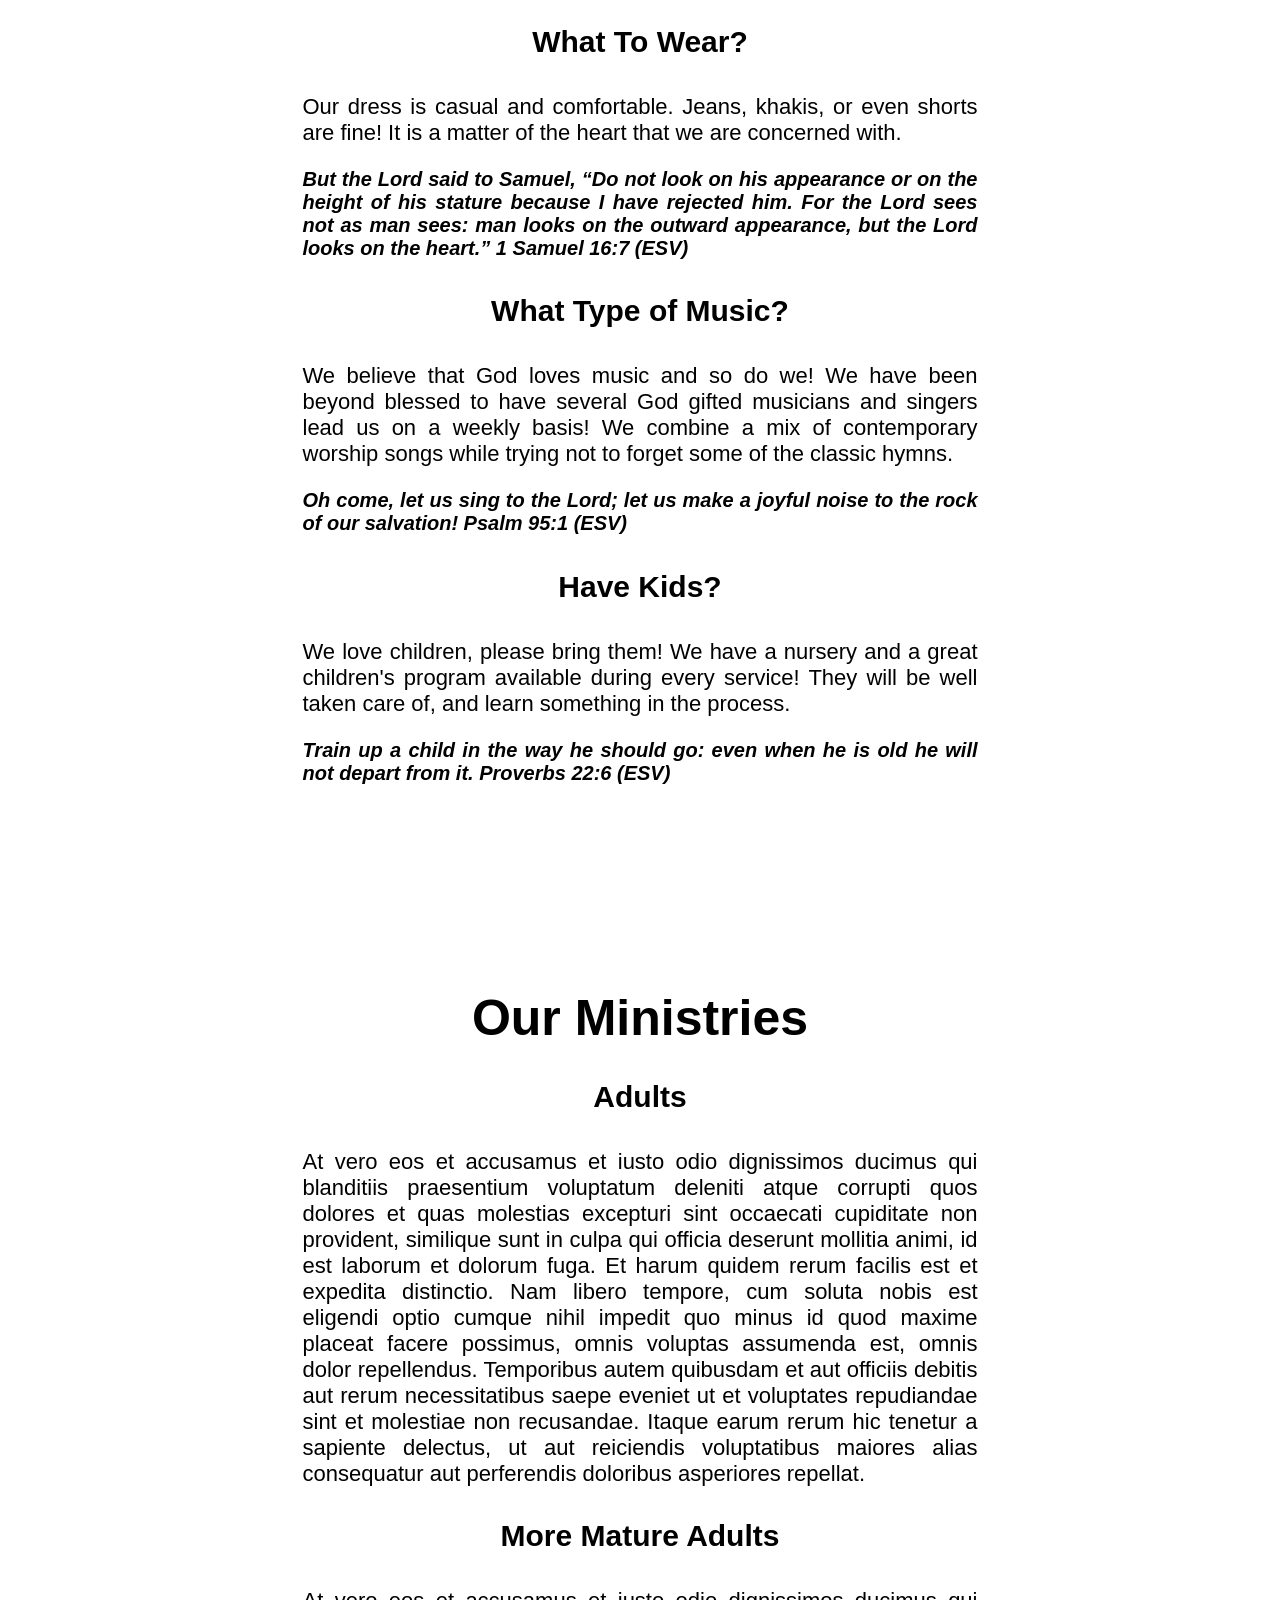
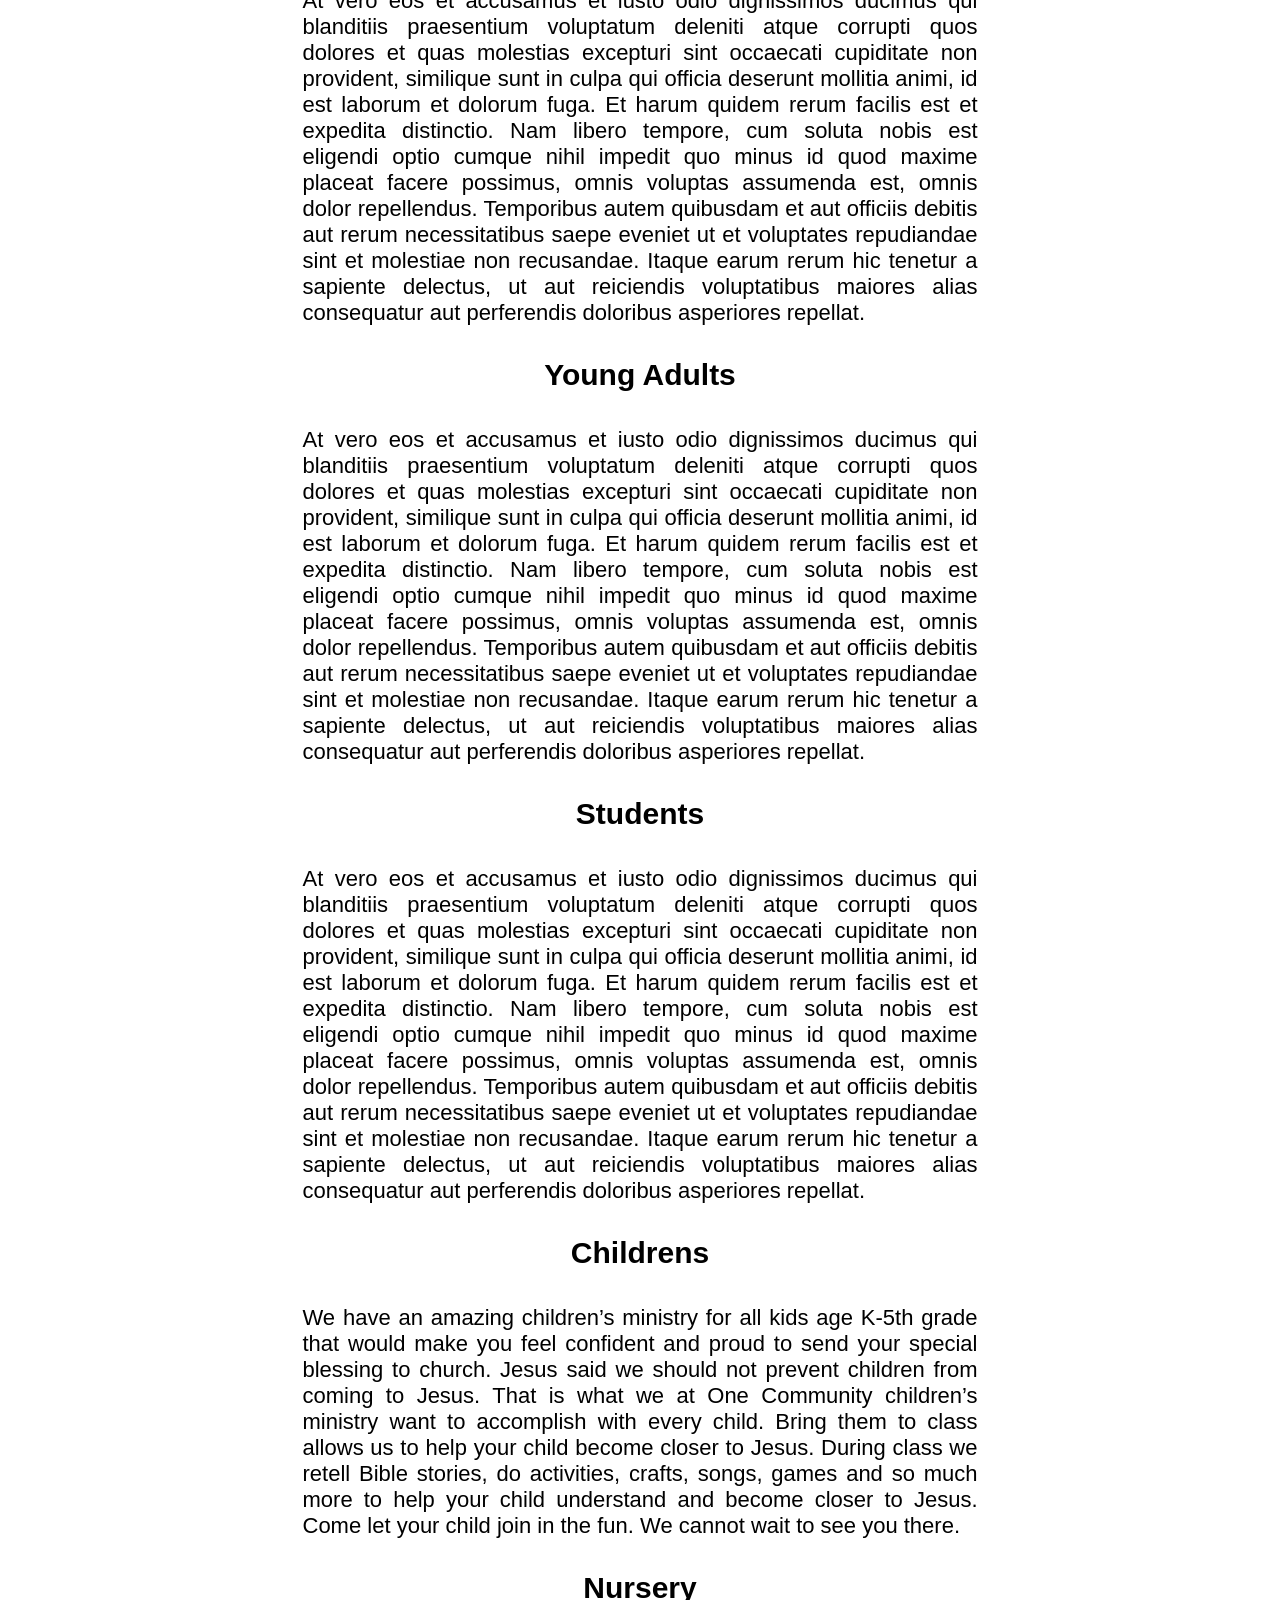
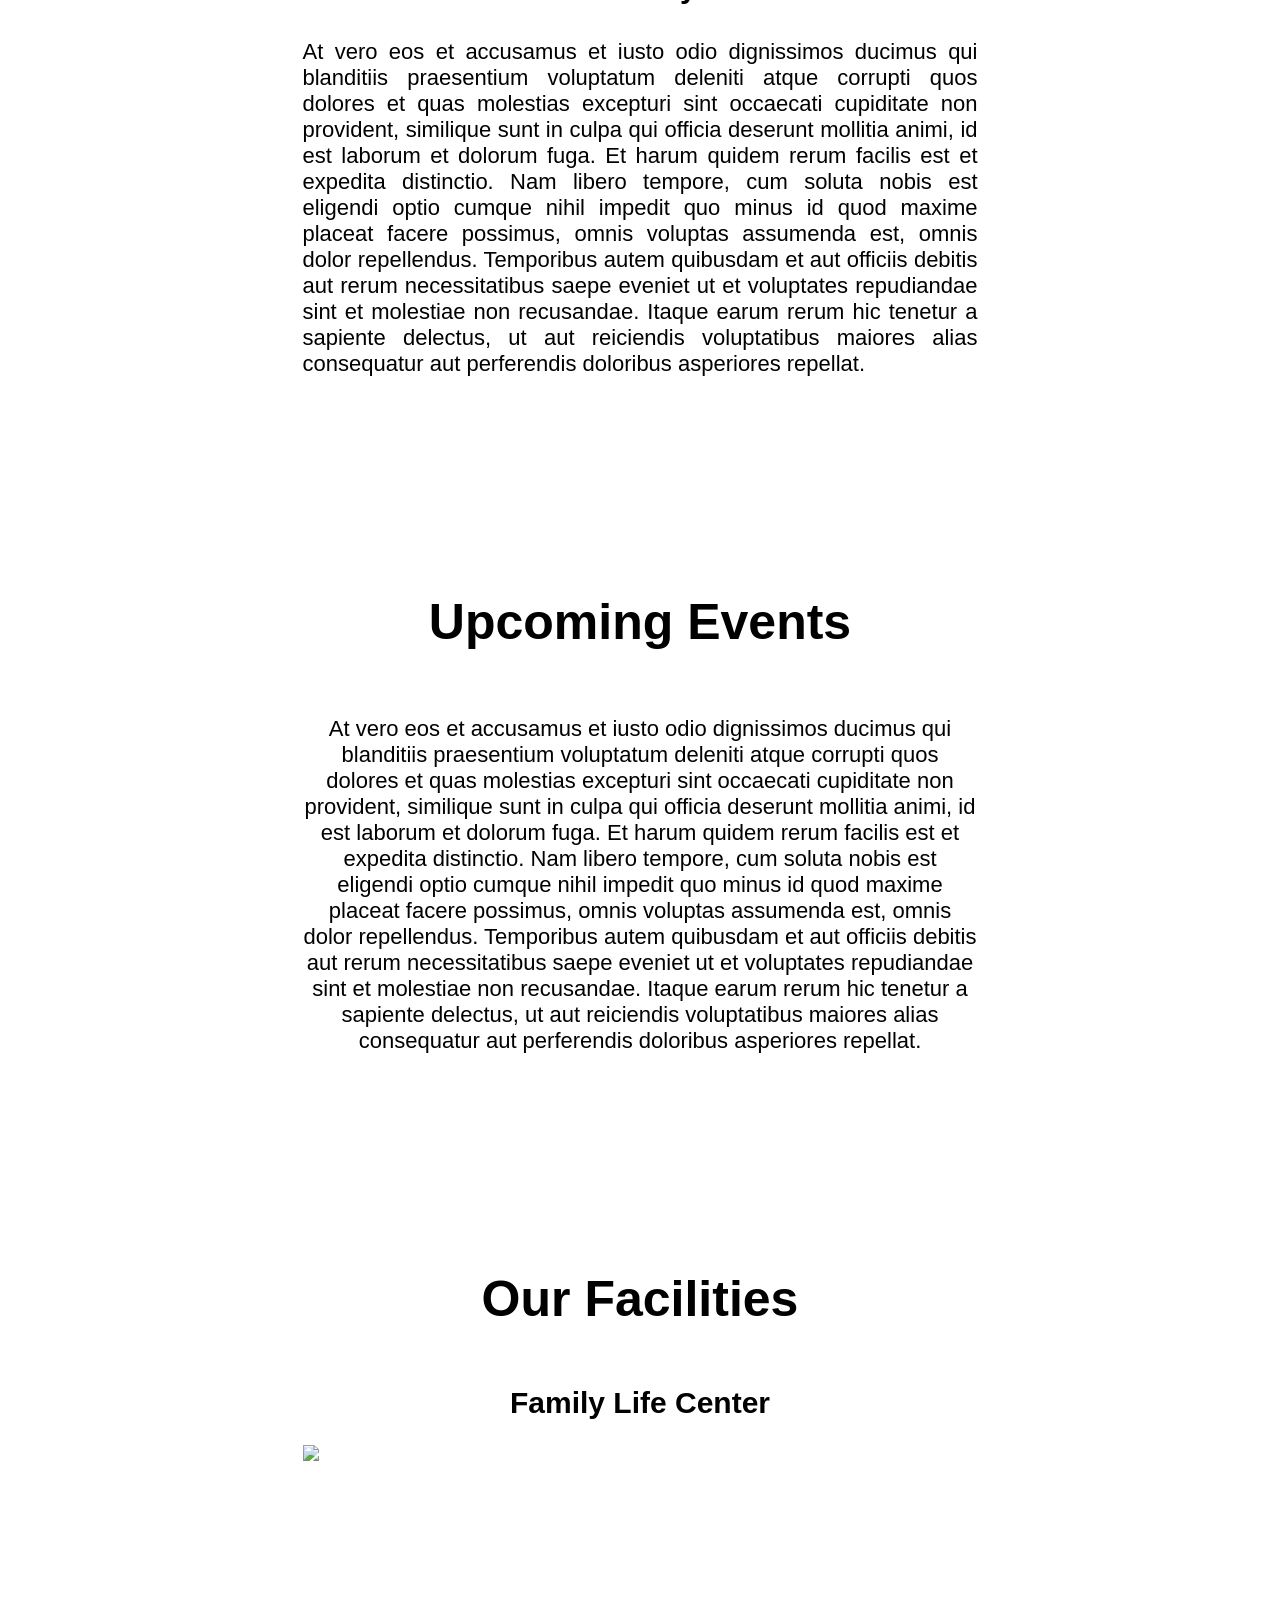
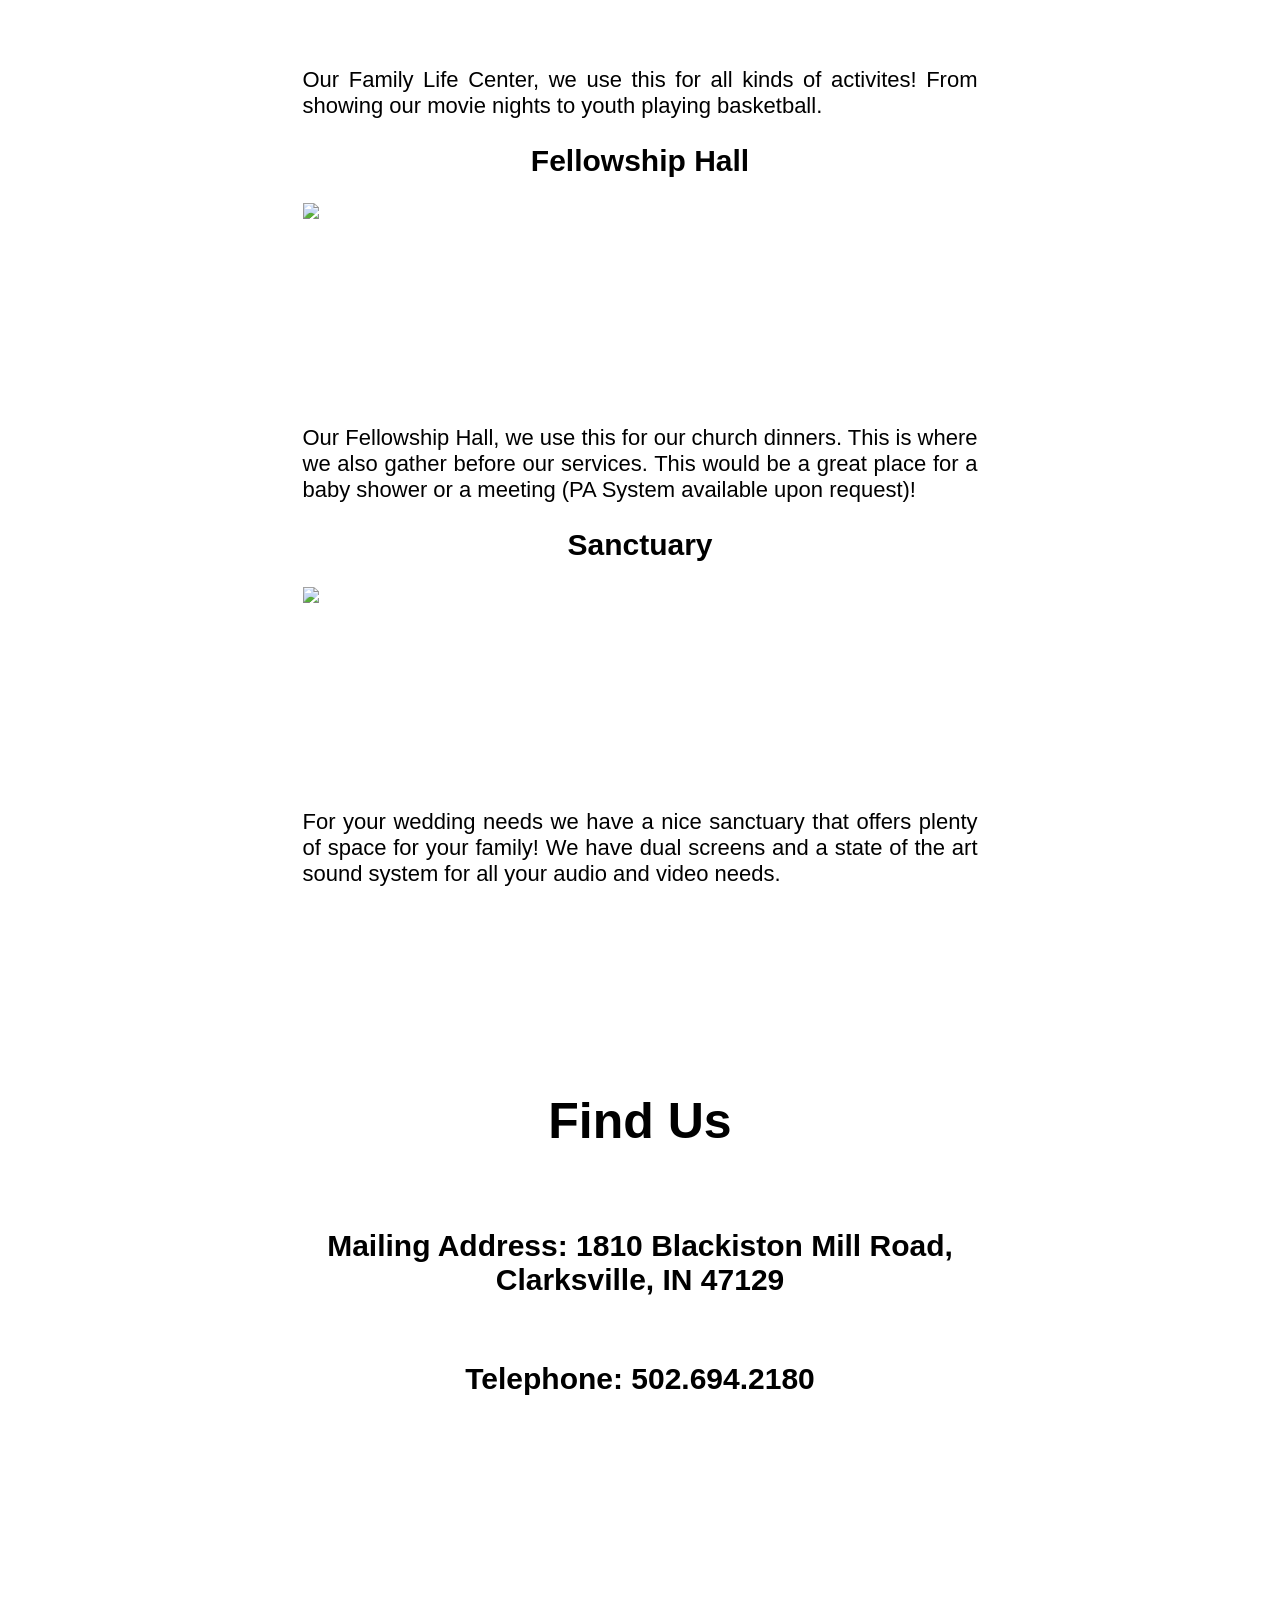
==== commit 5e879e15: "a lot" ====
--- a/html/index.html
+++ b/html/index.html
@@ -7,7 +7,7 @@
 
     <meta name="color-scheme" content="light dark">
 
-    <link rel="stylesheet" href="../css/index.css">  
+    <link rel="stylesheet" href="../css/index.css"> 
 
     <title>One Community Church | Home</title>
 
@@ -19,50 +19,78 @@
         <ul>
             <!--same page links-->
             <li><a href="#about">About Us</a></li> 
+            <li><a href="#our-services">Services</a></li>
             <li><a href="#meet-pastors">Meet Our Pastors</a></li>
             <li><a href="#what-to-expect">What to Expect</a></li>
             <li><a href="#our-ministries">Minsitries</a></li>
             <li><a href="#upcoming-events">Events</a></li>
             <li><a href="#our-facilities">Facilities</a></li>
             <li><a href="#find-us">Find Us</a></li>
+            <!--not being used yet
             <li><a href="#connect">Connect</a></li>
+            -->
+            
             <!--seperator-->
+            <!--not being used yet
+            <li><a href="../html/calendar.html">Calendar</a></li>
             <li><a href="../html/prayer.html">Prayer Requests</a></li>
             <li><a href="../html/offering.html">Offerings</a></li>
             <li><a href="../html/rental.html">Renting</a></li>
             <li><a href="../html/staff.html">Our Staff</a></li>
+            -->
         </ul>
     </div>
 
     <!--about us-->
     <div class="about" id="about">
-    <h1>One Community Church</h1>
+    <h1>About One Community Church</h1>
     <p>One Community Church started as a mission in October of 2005 as Harvest Valley Community Church (HVCC). Our purpose was to reach not only the youth of Southern Indiana but their parents as well. As we began to grow we moved to GRC Elementary school.</p>
     <p>The following summer we moved to neighboring Clarksville Elementary school. In March of 2011, we began a new era at HVCC. We added two additional pastors to our staff to focus on the needs of the adults and young adults. In the fall of 2013 we began sharing space with Charity Community Church.</p>
     <p>We officially merged in the Spring of 2014 with Charity Community Church to form One Community Church at 1810 Blackiston Mill Rd. in Clarksville. God has truly blessed us in so many ways and we are very excited for the future.</p>
+    <img src="../img/about/occ-img.jpg">
+    </div>
+
+    <!--services and livestreams-->
+    <div class="our-services" id="our-services">
+    <h1>Our Services</h1>
+    
+    <h2>Sunday Services</h2>
+    <p>@ 9:45am: Small Groups for All Ages!</p>
+    <p>@ 11:00am: Worship Services for All Ages!</p>
+    <p>During our Worship Services, there are Nursery(0-5yr) and Children's Aged (5-11yr) Services as well!</p>
+
+    <h2>Wednesday Services</h2>
+    <p>@ 6:30pm: Worship Services for All Ages!</p>
+    <p>During our Worship Services, there are Nursery(0-5yr) Services as well!</p>
+    <p>@ 7:00pm: Small Groups for ALl Ages!</p>
+
     </div>
 
     <!--meet the pastors tidbit-->
+    <!-- work here to consolidate the texts, update images -->
     <div class="meet-pastors" id="meet-pastors">
     <h1>Meet the Pastors of One Community Church</h1>
     
     <h2>Andy Bramer</h2>
     <h3>Student & Family Pastor</h3>
-    <p>Sample text going here.</p>
+    <img src="../img/pastors/andy.png">
+    <p>My name is Andy Bramer I am the Student and Family Pastor of One Community Church. I have been working with students and their families for over  20 years.  My wife (Ann Marie) and I, have been blessed with 2 awesome sons, Jon and Matt, who are now both married. Jon and his wife, Emily have blessed us with 3 beautiful grandkids (Annabelle, JR and Oliver. Matt and his wife Sandy just blessed us with our 4th grandchild, Everett. They are also a part of our worship team at OCC. I came to know Christ when I was 12 years old while attending a local church. I struggled in my walk with Christ while I was in middle and high school. By the time I was realized it was time to quite running. I responded to God’s call into full time youth ministry at the age of 25 and have never looked back. I love working with and ministering to students and their families. One of the ways I am able to do that is through Campus Life & the Fellowship of Christian Athletes that meet weekly at Clarksville Middle & High School. I love the local church and would be glad to talk with you about any questions you might have. Don’t hesitate to call or text me at 502-693-7090 or email me at andy@ onecommunity.church.</p>
     <!--add pastor image-->
+
+    <h2>Brion Rector</h2>
+    <h3>Adult Pastor</h3>
+    <img src="../img/pastors/brion.png">
+    <p>My name is Brion Rector. I am also one of the associate pastors. One of my roles includes  leading our adults.  My wife Hope and I have been married since the summer of 2009.  On May the 16th 2014 we welcomed our daughter Grace Anne Rector into the world. After much prayer, thought and discussion I felt God was calling my wife and I not only to this church but also to this position. The Lord came into my life in 1998 and life has been a roller coaster ride, full of highs, lows and a few surprise turns ever since. Since God has become the center of my life, I have seen His plan and purpose for my life. I will continue to focus on what God wants in my life and marriage and let God lead me where He needs me to go.  We love it here at One Community Church. I have been involved in various aspects of ministry over the last 12 years in churches primarily located in Southern Indiana. Youth ministry was my primary calling but have recently felt God calling me into the role of adult pastor. I look forward to meeting you and hearing what God is doing in your life. Please don’t hesitate to call or email me if you have any questions. 812-406-8021 or brionrector@onecommunity.church or on twitter @brionrector</p>
 
     <h2>Daniel Tatum</h2>
     <h3>Young Adult Pastor</h3>
-    <p>Sample text going here.</p>
-    <!--add pastor image-->
-
-    <h2>Brion Rector</h2>
-    <h3>Adult Pastor</h3>
-    <p>Sample text going here.</p>
-    <!--add pastor image-->
+    <img src="../img/pastors/daniel.jpg">
+    <p>My name is Daniel Tatum. I am one the associate pastors, besides alternating preaching on Sundays I also lead one of the adult life groups.  I have been married to my lovely wife Wendi since 2004. We have been blessed with two children, Saul and Josie. My walk with God started with the seed my mother planted while dragging me to church and Sunday school every week when I was a kid. I gave my life to Christ when I was 13, but I really started building a stronger relationship with him when I met Wendi. We started attending church together and in 2006 our path led us to Harvest Valley (now One Community). We quickly felt like we had found a church family instead of just a church. God has steadily led us to take on more responsibility in the church. Wendi is active in her role in working with the students while I also lead the tech team.  My passion is teaching and I hope to make learning to walk with God a simple and easy to understand concept. God has called me to outreach and I also feel very strong about helping the young men in our church develop into good Christian men as they grow older. We would be glad to see you and your family join us in worshiping and serving God. You can reach me at 606-224-0014 or email me at daniel@ onecommunity.church.</p>
+
     </div> 
 
     <!--what to expect (first time..)-->
+    <!-- add images and such -->
     <div class="what-to-expect" id="what-to-expect">
     <h1>What to Expect</h1>
     <h2>What to Expect on Your First Visit?</h2>
@@ -86,40 +114,53 @@
     <h1>Our Ministries</h1>
 
     <h2>Adults</h2>
-    <p>Sample text going here.</p>
+    <!--lorum ipsum text REPLACE-->
+    <p>At vero eos et accusamus et iusto odio dignissimos ducimus qui blanditiis praesentium voluptatum deleniti atque corrupti quos dolores et quas molestias excepturi sint occaecati cupiditate non provident, similique sunt in culpa qui officia deserunt mollitia animi, id est laborum et dolorum fuga. Et harum quidem rerum facilis est et expedita distinctio. Nam libero tempore, cum soluta nobis est eligendi optio cumque nihil impedit quo minus id quod maxime placeat facere possimus, omnis voluptas assumenda est, omnis dolor repellendus. Temporibus autem quibusdam et aut officiis debitis aut rerum necessitatibus saepe eveniet ut et voluptates repudiandae sint et molestiae non recusandae. Itaque earum rerum hic tenetur a sapiente delectus, ut aut reiciendis voluptatibus maiores alias consequatur aut perferendis doloribus asperiores repellat.</p>
 
     <h2>More Mature Adults</h2>
-    <p>Sample text going here.</p>
+    <!--lorum ipsum text REPLACE-->
+    <p>At vero eos et accusamus et iusto odio dignissimos ducimus qui blanditiis praesentium voluptatum deleniti atque corrupti quos dolores et quas molestias excepturi sint occaecati cupiditate non provident, similique sunt in culpa qui officia deserunt mollitia animi, id est laborum et dolorum fuga. Et harum quidem rerum facilis est et expedita distinctio. Nam libero tempore, cum soluta nobis est eligendi optio cumque nihil impedit quo minus id quod maxime placeat facere possimus, omnis voluptas assumenda est, omnis dolor repellendus. Temporibus autem quibusdam et aut officiis debitis aut rerum necessitatibus saepe eveniet ut et voluptates repudiandae sint et molestiae non recusandae. Itaque earum rerum hic tenetur a sapiente delectus, ut aut reiciendis voluptatibus maiores alias consequatur aut perferendis doloribus asperiores repellat.</p>
+
+    <h2>Young Adults</h2>
+    <!--lorum ipsum text REPLACE-->
+    <p>At vero eos et accusamus et iusto odio dignissimos ducimus qui blanditiis praesentium voluptatum deleniti atque corrupti quos dolores et quas molestias excepturi sint occaecati cupiditate non provident, similique sunt in culpa qui officia deserunt mollitia animi, id est laborum et dolorum fuga. Et harum quidem rerum facilis est et expedita distinctio. Nam libero tempore, cum soluta nobis est eligendi optio cumque nihil impedit quo minus id quod maxime placeat facere possimus, omnis voluptas assumenda est, omnis dolor repellendus. Temporibus autem quibusdam et aut officiis debitis aut rerum necessitatibus saepe eveniet ut et voluptates repudiandae sint et molestiae non recusandae. Itaque earum rerum hic tenetur a sapiente delectus, ut aut reiciendis voluptatibus maiores alias consequatur aut perferendis doloribus asperiores repellat.</p>
 
     <h2>Students</h2>
-    <p>Sample text going here.</p>
+    <!--lorum ipsum text REPLACE-->
+    <p>At vero eos et accusamus et iusto odio dignissimos ducimus qui blanditiis praesentium voluptatum deleniti atque corrupti quos dolores et quas molestias excepturi sint occaecati cupiditate non provident, similique sunt in culpa qui officia deserunt mollitia animi, id est laborum et dolorum fuga. Et harum quidem rerum facilis est et expedita distinctio. Nam libero tempore, cum soluta nobis est eligendi optio cumque nihil impedit quo minus id quod maxime placeat facere possimus, omnis voluptas assumenda est, omnis dolor repellendus. Temporibus autem quibusdam et aut officiis debitis aut rerum necessitatibus saepe eveniet ut et voluptates repudiandae sint et molestiae non recusandae. Itaque earum rerum hic tenetur a sapiente delectus, ut aut reiciendis voluptatibus maiores alias consequatur aut perferendis doloribus asperiores repellat.</p>
 
     <h2>Childrens</h2>
-    <p>Sample text going here.</p>    
+    <p>We have an amazing children’s ministry for all kids age K-5th grade that would make you feel confident and proud to send your special blessing to church. Jesus said we should not prevent children from coming to Jesus. That is what we at One Community children’s ministry want to accomplish with every child. Bring them to class allows us to help your child become closer to Jesus. During class we retell Bible stories, do activities, crafts, songs, games and so much more to help your child understand and become closer to Jesus. Come let your child join in the fun. We cannot wait to see you there.</p>    
     
     <h2>Nursery</h2>
-    <p>Sample text going here.</p>
+    <!--lorum ipsum text REPLACE-->
+    <p>At vero eos et accusamus et iusto odio dignissimos ducimus qui blanditiis praesentium voluptatum deleniti atque corrupti quos dolores et quas molestias excepturi sint occaecati cupiditate non provident, similique sunt in culpa qui officia deserunt mollitia animi, id est laborum et dolorum fuga. Et harum quidem rerum facilis est et expedita distinctio. Nam libero tempore, cum soluta nobis est eligendi optio cumque nihil impedit quo minus id quod maxime placeat facere possimus, omnis voluptas assumenda est, omnis dolor repellendus. Temporibus autem quibusdam et aut officiis debitis aut rerum necessitatibus saepe eveniet ut et voluptates repudiandae sint et molestiae non recusandae. Itaque earum rerum hic tenetur a sapiente delectus, ut aut reiciendis voluptatibus maiores alias consequatur aut perferendis doloribus asperiores repellat.</p>
     </div>
 
     <!--upcoming events-->
     <div class="upcoming-events" id="upcoming-events">
     <h1>Upcoming Events</h1>
-    <p>Sample text going here.</p>
+    <!--lorum ipsum text REPLACE-->
+    <p>At vero eos et accusamus et iusto odio dignissimos ducimus qui blanditiis praesentium voluptatum deleniti atque corrupti quos dolores et quas molestias excepturi sint occaecati cupiditate non provident, similique sunt in culpa qui officia deserunt mollitia animi, id est laborum et dolorum fuga. Et harum quidem rerum facilis est et expedita distinctio. Nam libero tempore, cum soluta nobis est eligendi optio cumque nihil impedit quo minus id quod maxime placeat facere possimus, omnis voluptas assumenda est, omnis dolor repellendus. Temporibus autem quibusdam et aut officiis debitis aut rerum necessitatibus saepe eveniet ut et voluptates repudiandae sint et molestiae non recusandae. Itaque earum rerum hic tenetur a sapiente delectus, ut aut reiciendis voluptatibus maiores alias consequatur aut perferendis doloribus asperiores repellat.</p>
     </div>
 
     <!--our facilites--> <!--add all to rental section-->
     <div class="our-facilities" id="our-facilities">
     <h1>Our Facilities</h1>
+
     <!--add picture of flc-->
     <h2>Family Life Center</h2>
+    <img src="../img/facilities/flc.jpg">
     <p>Our Family Life Center, we use this for all kinds of activites! From showing our movie nights to youth playing basketball.</p>
 
     <!--add picture of fh-->
     <h2>Fellowship Hall</h2>
+    <img src="../img/facilities/fh.jpg">
     <p>Our Fellowship Hall, we use this for our church dinners. This is where we also gather before our services. This would be a great place for a baby shower or a meeting (PA System available upon request)!</p>
 
     <!--add picture of sanctuary-->
     <h2>Sanctuary</h2>
+    <img src="../img/facilities/sanctuary.jpg">
     <p>For your wedding needs we have a nice sanctuary that offers plenty of space for your family! We have dual screens and a state of the art sound system for all your audio and video needs.</p>
 
     <!--add facilities usage aggreement-->
--- a/css/index.css
+++ b/css/index.css
@@ -2,6 +2,7 @@
 html {
     max-width: 1450px;
     margin: auto;
+    scroll-behavior: smooth;
 }
 
 body.dark {
@@ -39,15 +40,15 @@
 
 .topnav {
     border-bottom-style: solid;
-    font-size: 20px;
+    font-size: auto;
     /* padding: revert; */
     text-align: center;
     text-align: -webkit-center;
     position: -webkit-sticky;
     position: sticky;
-    z-index: 1;
+    z-index: 2;
     top: 0;
-    backdrop-filter: blur(100px);
+    backdrop-filter: blur(10px) grayscale(10) opacity(1);
     list-style: none;
 }
 
@@ -64,25 +65,55 @@
     padding: 8px;
 }
 
-
-
-
-
-
 .about {
     padding: 75px 15px;
+    column-count: 2;
+    column-gap: 75px;
+    column-width: 5px;
 }
 
 .about h1 {
     padding: auto;
-
-    font-size: 50px;
+    font-size: 50px;
+    column-span: all;
     text-align: center;
 }
 
 .about p {
-    padding: 10px 0px;
-
+    font-size: 22px;
+    text-align: justify;
+    padding-bottom: 15px;
+    margin: 0;
+}
+
+.about img {
+    margin: auto;
+    max-width: 100%;
+    height: auto;
+}
+
+
+.our-services {
+    padding: 75px 15px;
+    column-count: 2;
+    column-gap: 50px;
+}
+
+.our-services h1 {
+    padding: auto;
+    font-size: 50px;
+    column-span: all;
+    text-align: center;
+}
+
+.our-services h2 {
+    padding: 5px 0px;
+    margin: 0;
+    font-size: 30px;
+    text-align: center;
+}
+
+.our-services p {
     font-size: 22px;
     text-align: justify;
 }
@@ -91,7 +122,7 @@
 .meet-pastors {
     padding: 75px 15px;
     column-count: 3;
-    column-gap: 100px;
+    column-gap: 75px;
     column-rule-style: solid;
     column-rule-width: 1px;
     column-width: 100px;
@@ -112,11 +143,10 @@
 }
 
 .meet-pastors p {
-    padding: 10px 0px;
-
-    font-size: 22px;
-    text-align: center;
-}
+    font-size: 22px;
+    text-align: justify;
+}
+
 
 .meet-pastors h3 {
     padding: auto;
@@ -126,6 +156,15 @@
     text-align: center;
 }
 
+.meet-pastors img {
+    padding-top: 10px;
+    max-width: 100%;
+    height: 200px;
+    display: block;
+    margin-left: auto;
+    margin-right: auto;
+}
+
 
 .what-to-expect {
     padding: 75px 15px;
@@ -150,8 +189,6 @@
 }
 
 .what-to-expect p {
-    padding: 10px 0px;
-
     font-size: 22px;
     text-align: justify;
 }
@@ -168,8 +205,7 @@
 .our-ministries {
     padding: 75px 15px;
     column-count: 3;
-    column-gap: 100px;
-    column-width: 150px;
+    column-gap: 45px;
     column-rule-style: solid;
     column-rule-width: 1px;
 }
@@ -181,8 +217,7 @@
 }
 
 .our-ministries h2 {
-    padding: 10px 0px;
-
+    margin-top: auto;
     font-size: 30px;
     text-align: center;
 }
@@ -191,7 +226,7 @@
     padding: 10px 0px;
 
     font-size: 22px;
-    text-align: center;
+    text-align: justify;
 }
 
 .our-ministries h3 {
@@ -223,6 +258,10 @@
 
 .our-facilities {
     padding: 75px 15px;
+    column-count: 3;
+    column-gap: 50px;
+    column-rule-style: solid;
+    column-rule-width: 1px;
 }
 
 .our-facilities h1 {
@@ -232,25 +271,29 @@
 }
 
 .our-facilities h2 {
-    padding: 20px 0px;
-
-    font-size: 30px;
-    text-align: center;
+    font-size: 30px;
+    text-align: center;
+
 }
 
 .our-facilities p {
-    padding: 10px 0px;
-
-    font-size: 22px;
-    text-align: justify;
+    font-size: 22px;
+    text-align: justify;
+    padding: auto;
 }
 
 .our-facilities h3 {
-    padding: auto;
-
     font-size: 20px;
     font-style: italic;
     text-align: justify;
+}
+
+.our-facilities img {
+    max-width: 100%;
+    height: 200px;
+    display: block;
+    margin-left: auto;
+    margin-right: auto;
 }
 
 
@@ -384,7 +427,6 @@
   */
 
 
-
 @media (max-width: 1350px) {
     html {
         max-width:screen;
@@ -410,6 +452,25 @@
         margin: auto;
         font-size: medium;
     }
+
+    .topnav {
+        
+    }
+
+    .about, .our-services, .meet-pastors, .what-to-expect, .our-ministries, .upcoming-events, .our-facilities, .find-us {
+        columns: 1;
+        width: 75%;
+        margin-left: auto;
+        margin-right: auto;
+    }
+}
+
+@media only screen and (max-width: 768px) {
+    .topnav {
+        flex-direction: column;
+        width: 100%;
+    }
+
 }
 
 
@@ -424,4 +485,12 @@
         margin: auto;
         font-size: medium;
     }
+
+    .about, .our-services, .meet-pastors, .what-to-expect, .our-ministries, .upcoming-events, .our-facilities, .find-us {
+        columns: 1;
+        width: 75%;
+        margin-left: auto;
+        margin-right: auto;
+        font-size: smaller;
+    }
 }
